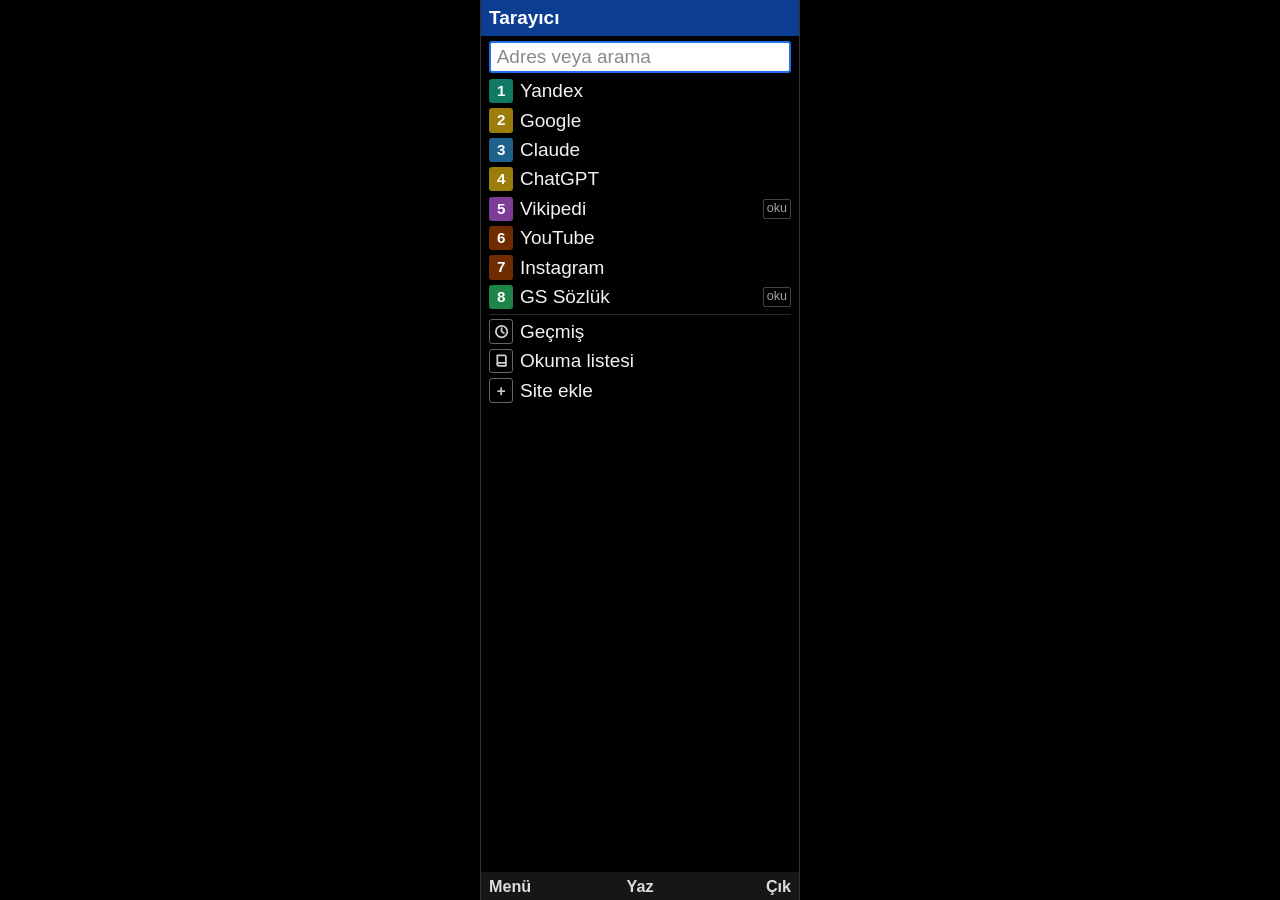
==== index.html @ 7935733d "Tarayıcı v2: okuyucu, uygulama içi arama, okuma listesi" ====
<!doctype html>
<html lang="tr">
<head>
<meta charset="utf-8">
<meta name="viewport" content="width=device-width, initial-scale=1">
<meta name="theme-color" content="#0b3d91">
<title>Tarayıcı</title>
<link rel="icon" href="icon.png">
<style>
:root{
  --bg:#000; --fg:#f2f2f2; --dim:#9aa3ad;
  --hd:#0b3d91; --sk:#161616; --acc:#1e6ff0; --lnk:#8fc1ff;
  --hh:20px; --skh:18px; --m:4px;
}
html{font-size:13px}
html.big{font-size:15px}
@media (min-width:200px){
  :root{--hh:36px; --skh:28px; --m:8px}
  html{font-size:19px}
  html.big{font-size:22px}
}
*{box-sizing:border-box; margin:0; padding:0}
[hidden]{display:none !important}
html,body{height:100%; background:var(--bg); color:var(--fg); overflow:hidden}
body{position:relative; display:flex; flex-direction:column;
  font-family:Roboto,"Roboto Condensed",Arial,sans-serif; line-height:1.25}
@media (min-width:400px){
  body{max-width:320px; margin:0 auto; border-left:1px solid #333; border-right:1px solid #333}
}

/* Başlık */
header{flex:0 0 var(--hh); height:var(--hh); background:var(--hd); color:#fff;
  font-weight:700; display:flex; align-items:center; padding:0 var(--m)}
#hw{flex:1; overflow:hidden; white-space:nowrap}
#ht{display:inline-block; white-space:nowrap}
header.mq #ht{animation:mq 7s linear infinite}
header.msg{background:#1e7a45}
@keyframes mq{0%,15%{transform:translateX(0)} 100%{transform:translateX(-105%)}}

/* İçerik */
main{flex:1 1 auto; overflow-y:auto; overflow-x:hidden; padding:2px 0 4px}
form{padding:3px var(--m) 3px}
#q{display:block; width:100%; height:1.7em; font:inherit; color:var(--fg);
  background:#1a1a1a; border:1px solid #555; border-radius:3px; padding:0 .3em; outline:none}
#q::placeholder{color:#8a8a8a}
#q:focus{background:#fff; color:#000; border:2px solid var(--acc)}
form.add #q{border-color:#2ecc71}
form.add #q:focus{border:2px solid #2ecc71}

.row{display:flex; align-items:center; gap:.35em; width:100%; min-height:1.55em;
  padding:2px var(--m); border:0; border-radius:0; background:none; color:inherit;
  font:inherit; text-align:left; text-decoration:none; outline:none; cursor:pointer}
.row:focus{background:var(--acc); color:#fff}
.b{flex:0 0 auto; width:1.6em; height:1.6em; line-height:1.6em; font-size:.8em;
  font-weight:700; text-align:center; color:#fff; border-radius:3px; background:#444}
.t{flex:1 1 auto; min-width:0; white-space:nowrap; overflow:hidden; text-overflow:ellipsis}
.act .b{background:none; border:1px solid #666; color:#ccc}
.row.act:focus .b{border-color:#fff; color:#fff}
.go .b{background:#2ecc71; color:#000}
#go2 .b{background:#8fc1ff}
.mi{flex:0 0 auto; font-size:.66em; color:var(--dim); border:1px solid #444; border-radius:2px; padding:0 .25em; line-height:1.4}
.row:focus .mi{color:#fff; border-color:#cfe0ff}
.sep{height:1px; background:#2a2a2a; margin:2px var(--m)}
.radio{flex:0 0 auto; width:.8em; height:.8em; border:2px solid currentColor; border-radius:50%}
.radio.on{background:currentColor}
.txt{padding:2px var(--m); outline:none; font-size:.9em}
.txt:focus{background:#1a2a44}
.txt b{color:#fff}
.empty,.note{padding:.5em var(--m); color:var(--dim)}

/* Okuyucu */
.rd,.rh{padding:1px var(--m) 3px; outline:none; overflow-wrap:anywhere; line-height:1.3}
.rh{font-weight:700; padding-top:4px}
.rh.l1{font-size:1.14em}
.rh.l2{font-size:1.06em}
.rd:focus,.rh:focus{background:#14233b; box-shadow:inset 2px 0 0 var(--acc)}
.rd .a,.rh .a{color:var(--lnk); text-decoration:underline}
.rd.li{position:relative; padding-left:calc(var(--m) + .75em)}
.rd.li::before{content:"\2022"; position:absolute; left:calc(var(--m) + .1em); color:var(--dim)}
.rd.q{margin-left:var(--m); padding-left:.4em; border-left:2px solid #555; color:#cfd6de}
.rd.code{font-family:monospace; font-size:.82em; white-space:pre-wrap; color:#cfe8d8}
.rd.tr{font-size:.9em; color:#dde3ea}
.lk{color:var(--lnk)}
.lk .t{white-space:normal; overflow:visible}
.lk.hb{font-weight:700}
.lk:focus{color:#fff}
.res{align-items:flex-start}
.res .t{white-space:normal}
.res .rt{display:-webkit-box; -webkit-line-clamp:2; -webkit-box-orient:vertical; overflow:hidden; font-weight:700}
.res .rs{display:block; font-size:.76em; color:var(--dim); white-space:nowrap; overflow:hidden; text-overflow:ellipsis}
.res:focus .rs{color:#dfe8ff}

/* Menü, yükleniyor */
#menu,#ov{position:absolute; left:0; right:0; top:var(--hh); bottom:var(--skh); z-index:5}
#menu{background:#0f0f0f; overflow-y:auto; padding:2px 0}
#menu .t{white-space:normal}
#ov{background:rgba(0,0,0,.92); display:flex; flex-direction:column;
  align-items:center; justify-content:center; text-align:center; padding:var(--m)}
#ov .l{font-weight:700}
#ovh{margin-top:.3em; color:var(--dim); font-size:.85em; word-break:break-all}

/* Yazılım tuşları */
footer{flex:0 0 var(--skh); height:var(--skh); background:var(--sk); color:#ddd;
  display:flex; align-items:center; padding:0 var(--m); font-size:.85rem; font-weight:700}
footer span{flex:1; white-space:nowrap; overflow:hidden; cursor:pointer}
#skc{text-align:center}
#skr{text-align:right}
</style>
</head>
<body>
<header id="hd"><div id="hw"><span id="ht">Tarayıcı</span></div></header>
<main id="mn">
  <form id="fm" autocomplete="off" novalidate>
    <input id="q" type="text" placeholder="Adres veya arama" aria-label="Adres veya arama"
      autocomplete="off" autocapitalize="off" spellcheck="false" enterkeyhint="go"
      data-c="Yaz">
  </form>
  <button id="go" class="row go" type="button" hidden><span class="b">&#8594;</span><span class="t"></span></button>
  <button id="go2" class="row go" type="button" hidden><span class="b">&#187;</span><span class="t"></span></button>
  <div id="ls"></div>
</main>
<div id="menu" hidden></div>
<div id="ov" hidden><div class="l">Açılıyor…</div><div id="ovh"></div></div>
<footer><span id="skl">Menü</span><span id="skc">Yaz</span><span id="skr">Çık</span></footer>

<script>
(function () {
  'use strict';

  /* ---------- Ayarlar ---------- */
  var VERSION = '2.0';
  var ENG = {
    yandex: { n: 'Yandex', q: 'https://yandex.com.tr/search/touch/?text=' },
    google: { n: 'Google', q: 'https://www.google.com/search?q=' },
    ddg:    { n: 'DuckDuckGo', q: 'https://lite.duckduckgo.com/lite/?q=' },
    bing:   { n: 'Bing', q: 'https://www.bing.com/search?q=' },
    wiki:   { n: 'Vikipedi', q: 'https://tr.m.wikipedia.org/w/index.php?search=' }
  };
  var ENG_KEYS = ['yandex', 'google', 'ddg', 'bing', 'wiki'];
  // Okuyucu: sayfayı sade metne çeviren servis. Uygulama içi arama DDG Lite sonuçlarını bu servisten okur.
  var READER = 'https://r.jina.ai/';
  function ddgUrl(q) { return 'https://lite.duckduckgo.com/lite/?q=' + encodeURIComponent(q) + '&kl=tr-tr'; }
  var DEF = [
    { n: 'Yandex',    u: 'https://yandex.com.tr/' },
    { n: 'Google',    u: 'https://www.google.com/' },
    { n: 'Claude',    u: 'https://claude.ai/' },
    { n: 'ChatGPT',   u: 'https://chatgpt.com/' },
    { n: 'Vikipedi',  u: 'https://tr.m.wikipedia.org/', r: 1 },
    { n: 'YouTube',   u: 'https://m.youtube.com/' },
    { n: 'Instagram', u: 'https://www.instagram.com/' },
    { n: 'GS Sözlük', u: 'https://rerererarara.net/', r: 1 }
  ];
  var TITLES = { home: 'Tarayıcı', hist: 'Geçmiş', eng: 'Arama motoru', help: 'Yardım',
                 read: 'Okuyucu', srch: 'Arama', saved: 'Okuma listesi' };
  var PAL = ['#c0392b', '#d35400', '#9a7d0a', '#1e8449', '#117a65', '#2471a3',
             '#7d3c98', '#a93226', '#1f618d', '#6e2c00'];
  var HIST_MAX = 40, SAVED_MAX = 60, MAX_BLOCKS = 1500, MAX_CHARS = 150000;
  var SVG = function (d) {
    return '<svg viewBox="0 0 16 16" width="1em" height="1em" fill="none" stroke="currentColor" ' +
      'stroke-width="1.9" stroke-linecap="round" stroke-linejoin="round" style="vertical-align:-.12em">' + d + '</svg>';
  };
  var CLOCK = SVG('<circle cx="8" cy="8" r="6"/><path d="M8 4.5V8l2.4 1.6"/>');
  var BOOK = SVG('<path d="M3.5 2.5h7.5a1.5 1.5 0 0 1 1.5 1.5v9.5H5A1.5 1.5 0 0 1 3.5 12z"/><path d="M3.5 12A1.5 1.5 0 0 1 5 10.5h7.5"/>');
  var OPEN = SVG('<path d="M9 3h4v4"/><path d="M13 3L7.5 8.5"/><path d="M11 9.5V13H3V5h3.5"/>');
  var RETRY = SVG('<path d="M13 8a5 5 0 1 1-1.5-3.6"/><path d="M13 2.5v3h-3"/>');

  var $ = function (id) { return document.getElementById(id); };
  var hd = $('hd'), hw = $('hw'), ht = $('ht'), mn = $('mn'), fm = $('fm'), q = $('q'),
      goB = $('go'), goB2 = $('go2'), ls = $('ls'), menu = $('menu'), ov = $('ov'), ovh = $('ovh'),
      skl = $('skl'), skc = $('skc'), skr = $('skr');

  /* ---------- Kayıt (localStorage yoksa bellekte çalışır) ---------- */
  function load(k, d) {
    try { var v = localStorage.getItem('tb.' + k); if (v) return JSON.parse(v); } catch (e) {}
    return d;
  }
  function save(k, v) { try { localStorage.setItem('tb.' + k, JSON.stringify(v)); } catch (e) {} }
  function sload(k, d) {
    try { var v = sessionStorage.getItem('tb.' + k); if (v) { var x = JSON.parse(v); if (x && typeof x === 'object') return x; } } catch (e) {}
    return d;
  }
  function ssave(k, v) {
    try { sessionStorage.setItem('tb.' + k, JSON.stringify(v)); return true; } catch (e) { return false; }
  }
  function okItem(x) {
    return !!x && typeof x.n === 'string' && typeof x.u === 'string' && /^https?:\/\//i.test(x.u);
  }
  var DEFR = {};
  DEF.forEach(function (d) { DEFR[d.u] = d.r ? 1 : 0; });
  function copyDef() { return DEF.map(function (s) { return { n: s.n, u: s.u, r: s.r ? 1 : 0 }; }); }

  var sites = load('sites', null);
  sites = Array.isArray(sites) ? sites.filter(okItem).map(function (s) {
    return { n: s.n, u: s.u, r: s.r === undefined ? (DEFR[s.u] || 0) : (s.r ? 1 : 0) };
  }) : copyDef();
  var hist = load('hist', []);
  hist = Array.isArray(hist) ? hist.filter(okItem).slice(0, HIST_MAX) : [];
  var saved = load('saved', []);
  saved = Array.isArray(saved) ? saved.filter(okItem).slice(0, SAVED_MAX) : [];
  var prefs = load('prefs', {});
  if (!prefs || typeof prefs !== 'object') prefs = {};
  if (!ENG[prefs.eng]) prefs.eng = 'yandex';
  prefs.big = !!prefs.big;
  if (prefs.sr !== 'site') prefs.sr = 'app';

  var fmem = sload('f', {});      // liste ekranlarında son odak
  var RM = sload('rm', {});       // okuyucu/arama: sayfa başına odak + kaydırma
  var RC = sload('rc', {});       // okuyucu önbelleği: url -> {t, c, at}
  var SC = sload('sc', {});       // arama önbelleği: sorgu -> {r, at}

  /* ---------- Adres mi, arama mı? ---------- */
  var TR = { 'ı': 'i', 'İ': 'i', 'ş': 's', 'Ş': 's', 'ğ': 'g', 'Ğ': 'g',
             'ç': 'c', 'Ç': 'c', 'ö': 'o', 'Ö': 'o', 'ü': 'u', 'Ü': 'u' };
  var HOST_RE = /^((?:[a-z0-9çğıöşüÇĞİÖŞÜ-]+\.)+[a-zçğıöşüÇĞİÖŞÜ]{2,})(:\d{1,5})?([\/?#].*)?$/i;

  function asciiHost(h) {
    return h.replace(/[ıİşŞğĞçÇöÖüÜ]/g, function (c) { return TR[c]; }).toLowerCase();
  }
  function hostOf(u) {
    try { return new URL(u).hostname.replace(/^www\./, ''); } catch (e) { return u; }
  }
  function parse(raw) {
    var s = String(raw || '').replace(/\s+/g, ' ').trim(), m, u;
    if (!s) return null;
    if (/^[a-z][a-z0-9+.\-]*:\/\//i.test(s)) {
      if (/^https?:\/\//i.test(s)) {
        try { u = new URL(s); return { n: hostOf(u.href), u: u.href }; } catch (e) {}
      }
    } else if (s.indexOf(' ') < 0 && (m = HOST_RE.exec(s))) {
      try {
        u = new URL('https://' + asciiHost(m[1]) + (m[2] || '') + (m[3] || ''));
        return { n: hostOf(u.href), u: u.href };
      } catch (e) {}
    }
    var e = ENG[prefs.eng] || ENG.yandex;
    return { n: 'Ara: ' + s, u: e.q + encodeURIComponent(s), q: s, e: e.n };
  }
  function pretty(u) {
    var s = u.replace(/^https?:\/\/(www\.)?/i, '').replace(/\/$/, '');
    try { s = decodeURI(s); } catch (e) {}
    return s;
  }
  function color(u) {
    var h = hostOf(u), x = 0;
    for (var i = 0; i < h.length; i++) x = (x * 31 + h.charCodeAt(i)) | 0;
    return PAL[Math.abs(x) % PAL.length];
  }

  /* ---------- Markdown -> bloklar (uzak içerik yalnızca metin olarak basılır) ---------- */
  var ENT = { amp: '&', lt: '<', gt: '>', quot: '"', apos: "'", nbsp: ' ', '#39': "'" };
  function ents(s) {
    return s.replace(/&(#x[0-9a-f]+|#\d+|[a-z]+|#39);/gi, function (m, e) {
      var k = e.toLowerCase();
      if (ENT[k] !== undefined) return ENT[k];
      if (k[0] === '#') {
        var n = k[1] === 'x' ? parseInt(k.slice(2), 16) : parseInt(k.slice(1), 10);
        if (n > 0 && n < 0x110000) { try { return String.fromCodePoint(n); } catch (x) {} }
      }
      return m;
    });
  }
  function plainTxt(s) {
    return ents(s.replace(/`([^`]*)`/g, '$1')
      .replace(/\*{4}/g, ' ')
      .replace(/\*\*|__/g, '')
      .replace(/(^|[\s(\[])[*_]([^*_\s](?:[^*_]*[^*_\s])?)[*_](?=[\s).,;:!?\]]|$)/g, '$1$2')
      .replace(/~~/g, ''));
  }
  function resolveUrl(u, base) {
    try {
      var x = new URL(u, base);
      if (!/^https?:$/.test(x.protocol)) return null;
      if (/(^|\.)duckduckgo\.com$/.test(x.hostname) && /^\/l\/?$/.test(x.pathname)) {
        var t = x.searchParams.get('uddg');
        return t ? resolveUrl(t) : null;
      }
      return x.href;
    } catch (e) { return null; }
  }
  // "[metin](adres "başlık")" — iç içe köşeli ve normal parantezlere dayanıklı.
  function matchLink(s, i) {
    var depth = 0, j = i;
    for (; j < s.length; j++) {
      var c = s[j];
      if (c === '\\') { j++; continue; }
      if (c === '[') depth++;
      else if (c === ']') { depth--; if (depth === 0) break; }
    }
    if (j >= s.length || s[j + 1] !== '(') return null;
    var k = j + 2, pd = 1, start = k;
    for (; k < s.length; k++) {
      if (s[k] === '(') pd++;
      else if (s[k] === ')') { pd--; if (pd === 0) break; }
    }
    if (k >= s.length) return null;
    var inner = s.slice(start, k).trim();
    var mm = /^(\S+?)(?:\s+(?:"[^"]*"|'[^']*'|\([^)]*\)))?$/.exec(inner);
    var url = mm ? mm[1] : inner.split(/\s+/)[0];
    if (url.charAt(0) === '<' && url.charAt(url.length - 1) === '>') url = url.slice(1, -1);
    return { text: s.slice(i + 1, j), url: url, end: k + 1 };
  }
  function inlineParse(s, base) {
    var segs = [], links = [], buf = '', i = 0;
    function flush() { if (buf) { segs.push({ t: 'x', s: plainTxt(buf) }); buf = ''; } }
    while (i < s.length) {
      var c = s[i];
      if (c === '\\' && i + 1 < s.length && /[\\`*_{}\[\]()#+\-.!|>~]/.test(s[i + 1])) {
        flush(); segs.push({ t: 'x', s: s[i + 1] }); i += 2; continue;
      }
      if (c === '!' && s[i + 1] === '[') {
        var im = matchLink(s, i + 1);
        if (im) { i = im.end; continue; }
      }
      if (c === '[') {
        var m = matchLink(s, i);
        if (m) {
          var txt = inlineParse(m.text, base).segs.map(function (x) { return x.s; }).join('').replace(/\s+/g, ' ').trim();
          var u = resolveUrl(m.url, base);
          if (u && txt) { flush(); segs.push({ t: 'a', s: txt, u: u }); links.push({ s: txt, u: u }); }
          else if (txt) buf += txt;
          i = m.end; continue;
        }
      }
      buf += c; i++;
    }
    flush();
    return { segs: segs, links: links };
  }
  function mdBlocks(md, base) {
    var lines = String(md).replace(/\r/g, '').split('\n'), out = [], para = [], i = 0, m;
    function add(kind, text, lv) {
      var r = inlineParse(text, base);
      r.segs.forEach(function (x) { x.s = kind === 'code' ? x.s : x.s.replace(/\s+/g, ' '); });
      var plain = r.segs.map(function (x) { return x.s; }).join('').replace(/\s+/g, ' ').trim();
      if (!plain) return;
      out.push({ k: kind, lv: lv || 0, segs: r.segs, links: r.links, plain: plain });
    }
    function flushPara() { if (para.length) { add('p', para.join(' ')); para = []; } }
    while (i < lines.length && out.length < MAX_BLOCKS) {
      var t = lines[i].trim();
      if (/^```/.test(t)) {
        flushPara();
        var code = []; i++;
        while (i < lines.length && !/^```/.test(lines[i].trim())) { code.push(lines[i]); i++; }
        i++;
        var ct = code.join('\n').replace(/\s+$/, '');
        if (ct.trim()) out.push({ k: 'code', lv: 0, segs: [{ t: 'x', s: ct }], links: [], plain: ct });
        continue;
      }
      if (!t) { flushPara(); i++; continue; }
      if ((m = /^(#{1,6})\s+(.*?)\s*#*\s*$/.exec(t))) { flushPara(); add('h', m[2], m[1].length); i++; continue; }
      var nx = i + 1 < lines.length ? lines[i + 1].trim() : '';
      if (!para.length && /^=+$/.test(nx) && !/^[*+-]\s/.test(t)) { add('h', t, 1); i += 2; continue; }
      if (!para.length && /^-{2,}$/.test(nx) && !/^[*+-]\s/.test(t) && !/^\|/.test(t)) { add('h', t, 2); i += 2; continue; }
      if (/^([-*_])(\s*\1){2,}$/.test(t)) { flushPara(); i++; continue; }
      if ((m = /^([*+-]|\d{1,3}[.)])\s+(.*)$/.exec(t))) { flushPara(); add('li', m[2]); i++; continue; }
      if ((m = /^>\s?(.*)$/.exec(t))) {
        flushPara();
        var qq = [m[1]]; i++;
        while (i < lines.length && (m = /^>\s?(.*)$/.exec(lines[i].trim()))) { qq.push(m[1]); i++; }
        add('q', qq.join(' ')); continue;
      }
      if (/^\|.*\|$/.test(t)) {
        flushPara();
        if (!/^\|[\s:|-]+\|$/.test(t)) {
          add('tr', t.replace(/^\||\|$/g, '').split('|').map(function (x) { return x.trim(); }).filter(Boolean).join(' · '));
        }
        i++; continue;
      }
      para.push(t); i++;
    }
    flushPara();
    return out;
  }
  function norm(s) { return s.toLowerCase().replace(/[\s ·•|›»\-–—:*#.,;!?()\[\]"'\/]+/g, ''); }

  /* ---------- DDG Lite sonuçlarını ayrıştır ---------- */
  var DDG_BASE = 'https://lite.duckduckgo.com/lite/';
  var DISP_RE = /^(https?:\/\/)?[^\s\/]+\.[^\s\/.]{2,}(\/\S*)?(\s+\d{4}-\d{2}-\d{2}T[\d:.]+)?$/i;
  function inlineText(t) {
    return inlineParse(t).segs.map(function (x) { return x.s; }).join('').replace(/\s+/g, ' ').trim();
  }
  function parseDDG(md) {
    var res = [], cur = null, seen = {};
    String(md).replace(/\r/g, '').split('\n').forEach(function (line) {
      var t = line.trim();
      var m = /^(\d+)\.\s*(?=\[)/.exec(t);
      if (m) {
        var lk = matchLink(t, m[0].length);
        var u = lk ? resolveUrl(lk.url, DDG_BASE) : null;
        if (u && !/(^|\.)duckduckgo\.com$/.test(hostOf(u)) && !seen[u]) {
          seen[u] = 1;
          cur = { n: inlineText(lk.text) || hostOf(u), u: u, s: '' };
          res.push(cur);
        } else cur = null;
        return;
      }
      if (!cur || !t) return;
      // Görünen adres satırı ya da tek başına bağlantı: bu sonucun sonu.
      if (DISP_RE.test(t) || t.charAt(0) === '[') { cur = null; return; }
      var x = inlineText(t);
      if (x) cur.s = cur.s ? (cur.s + ' ' + x).slice(0, 300) : x;
    });
    return res.slice(0, 20);
  }

  /* ---------- Okuyucu servisi ---------- */
  function fetchReader(u) {
    return new Promise(function (resolve, reject) {
      var ctl = typeof AbortController === 'function' ? new AbortController() : null;
      var to = setTimeout(function () { if (ctl) ctl.abort(); reject({ k: 'timeout' }); }, 30000);
      fetch(READER + u, {
        headers: { 'Accept': 'application/json', 'X-Retain-Images': 'none' },
        signal: ctl ? ctl.signal : undefined
      }).then(function (r) {
        if (r.status === 429) throw { k: 'rate' };
        return r.json().catch(function () { throw { k: 'fail', st: r.status }; }).then(function (j) {
          var d = j && j.data;
          if (!r.ok || !d) throw { k: 'fail', st: r.status };
          if (d.httpStatus && d.httpStatus >= 400) throw { k: 'http', st: d.httpStatus };
          clearTimeout(to);
          resolve({ t: String(d.title || '').trim(), c: String(d.content || '').slice(0, MAX_CHARS), u: resolveUrl(String(d.url || u)) || u });
        });
      }).catch(function (e) {
        clearTimeout(to);
        reject(e && e.k ? e : { k: (e && e.name === 'AbortError') ? 'timeout' : 'net' });
      });
    });
  }
  function errText(e) {
    switch (e && e.k) {
      case 'rate': return 'Okuyucu şu an çok yoğun. Bir dakika sonra tekrar dene.';
      case 'timeout': return 'Sayfa zamanında yüklenmedi.';
      case 'http': return 'Site bu sayfayı vermedi (hata ' + e.st + ').';
      case 'net': return 'Bağlantı kurulamadı.';
      default: return 'Bu sayfa okuyucuda açılamadı.';
    }
  }
  function cachePut(store, key, name, val, max) {
    store[key] = val;
    var keys = Object.keys(store);
    if (keys.length > max) {
      keys.sort(function (a, b) { return (store[a].at || 0) - (store[b].at || 0); });
      for (var i = 0; i < keys.length - max; i++) delete store[keys[i]];
    }
    if (!ssave(name, store)) { try { sessionStorage.removeItem('tb.' + name); } catch (e) {} }
  }

  /* ---------- Ekran durumu (history ile; sağ tuş = geri) ---------- */
  var base = location.pathname + location.search;
  function urlOf(st) {
    if (!st || st.v === 'home') return base;
    if (st.v === 'read') return base + '#read:' + encodeURIComponent(st.u || '');
    if (st.v === 'srch') return base + '#srch:' + encodeURIComponent(st.q || '');
    return base + '#' + st.v;
  }
  function cur() {
    var s = history.state;
    return (s && TITLES[s.v]) ? s : { v: 'home', m: 0, d: 0 };
  }
  function keyOf(s) { return s.v + '|' + (s.u || s.q || ''); }
  function push(st) {
    var c = cur();
    st.hb = 1; st.d = (c.d || 0) + 1;
    history.pushState(st, '', urlOf(st));
  }

  var shown = null, afterPop = null, menuFor = null, addMode = false, pre = '';
  var pageTitle = '', readStart = 0, restoring = false, loadTimer = 0;

  function toView(v) {
    var c = cur();
    if (c.m) history.replaceState({ v: v, m: 0, hb: 1, d: c.d || 0 }, '', urlOf({ v: v }));
    else push({ v: v, m: 0 });
    fmem[v] = 0;
    render();
  }
  function openMenu() {
    var s = cur();
    if (s.m || !hasMenu(s.v)) return;
    menuFor = document.activeElement;
    var st = {}; for (var k in s) st[k] = s[k];
    st.m = 1; delete st.lp;
    push(st);
    render();
  }
  function replaceMenu(extra) {
    var s = cur(), st = {};
    for (var k in s) st[k] = s[k];
    for (var j in extra) st[j] = extra[j];
    history.replaceState(st, '', urlOf(st));
    render();
  }
  function closeMenu(fn) {
    afterPop = fn || null;
    if (cur().m) history.back();
    else if (afterPop) { var f = afterPop; afterPop = null; f(); }
  }
  function goBack() {
    var s = cur();
    if (s.m || s.v !== 'home') { history.back(); return true; }
    return false;
  }
  function goHome() {
    var d = cur().d || 0;
    if (d > 0) history.go(-d);
  }
  window.addEventListener('popstate', function () {
    render();
    if (afterPop) { var f = afterPop; afterPop = null; f(); }
  });

  /* ---------- Çizim ---------- */
  function mk(tag, cls, txt) {
    var e = document.createElement(tag);
    if (cls) e.className = cls;
    if (txt != null) e.textContent = txt;
    return e;
  }
  function linkRow(num, name, url, data, tag) {
    var a = mk('a', 'row');
    a.href = url;
    a.setAttribute('data-f', '');
    var b = mk('span', 'b', num);
    b.style.background = color(url);
    a.appendChild(b);
    a.appendChild(mk('span', 't', name));
    if (tag) a.appendChild(mk('span', 'mi', tag));
    a.dataset.c = 'Aç';
    a.dataset.h = pretty(url);
    for (var k in data) a.dataset[k] = data[k];
    return a;
  }
  function actRow(sym, name, fn, c) {
    var b = mk('button', 'row act');
    b.type = 'button';
    b.setAttribute('data-f', '');
    var ic = mk('span', 'b');
    if (sym.charAt(0) === '<') ic.innerHTML = sym; else ic.textContent = sym;
    b.appendChild(ic);
    b.appendChild(mk('span', 't', name));
    b.dataset.c = c || 'Seç';
    b.addEventListener('click', function (e) { e.preventDefault(); fn(); });
    return b;
  }
  function linkBtn(text, url, bold) {
    var b = mk('button', 'row lk' + (bold ? ' hb' : ''));
    b.type = 'button';
    b.setAttribute('data-f', '');
    b.appendChild(mk('span', 't', text));
    b.dataset.c = 'Oku';
    b.dataset.h = pretty(url);
    b._u = url;
    b.addEventListener('click', function (e) { e.preventDefault(); openReader(url); });
    return b;
  }

  function build(v) {
    clearInterval(loadTimer);
    ls.innerHTML = '';
    pageTitle = '';
    fm.hidden = v !== 'home';
    if (v !== 'home') { goB.hidden = goB2.hidden = true; if (addMode) setAdd(false); }
    var s = cur();
    if (v === 'home') {
      sites.forEach(function (x, i) {
        var a = linkRow(i < 9 ? String(i + 1) : '•', x.n, x.u, { si: i }, x.r ? 'oku' : '');
        a.dataset.c = x.r ? 'Oku' : 'Aç';
        ls.appendChild(a);
      });
      if (sites.length) ls.appendChild(mk('div', 'sep'));
      ls.appendChild(actRow(CLOCK, 'Geçmiş' + (hist.length ? ' (' + hist.length + ')' : ''),
        function () { toView('hist'); }, 'Aç'));
      ls.appendChild(actRow(BOOK, 'Okuma listesi' + (saved.length ? ' (' + saved.length + ')' : ''),
        function () { toView('saved'); }, 'Aç'));
      ls.appendChild(actRow('+', 'Site ekle', startAdd));
      updGo();
    } else if (v === 'hist') {
      if (!hist.length) ls.appendChild(mk('p', 'empty', 'Henüz geçmiş yok.'));
      hist.forEach(function (h, i) {
        var d = { hi: i };
        if (h.q) d.h = (h.m === 's' ? 'Uygulamada' : (h.e || hostOf(h.u))) + ': ' + h.q;
        var a = linkRow(i < 9 ? String(i + 1) : '•', h.n, h.u, d, h.m === 'r' || h.m === 's' ? 'oku' : '');
        a.dataset.c = (h.m === 'r' || h.m === 's') ? 'Oku' : 'Aç';
        ls.appendChild(a);
      });
    } else if (v === 'saved') {
      if (!saved.length) ls.appendChild(mk('p', 'empty', 'Liste boş. Okuyucuda bir sayfayı Menü › Kaydet ile ekleyebilirsin.'));
      saved.forEach(function (x, i) {
        var a = linkRow(i < 9 ? String(i + 1) : '•', x.n, x.u, { vi: i });
        a.dataset.c = 'Oku';
        ls.appendChild(a);
      });
    } else if (v === 'eng') {
      ENG_KEYS.forEach(function (k, i) {
        var b = mk('button', 'row');
        b.type = 'button';
        b.setAttribute('data-f', '');
        b.appendChild(mk('span', 'radio' + (prefs.eng === k ? ' on' : '')));
        b.appendChild(mk('span', 't', (i + 1) + ' ' + ENG[k].n));
        b.dataset.c = 'Seç';
        b.addEventListener('click', function (e) { e.preventDefault(); pickEng(k); });
        ls.appendChild(b);
      });
    } else if (v === 'help') {
      [
        '<b>Adres çubuğu:</b> OK’e bas, adres (bbc.com) ya da aranacak kelimeyi yaz, onayla.',
        '<b>Arama:</b> sonuçlar uygulamanın içinde, ekrana sığacak şekilde gelir. İstersen hemen altındaki satırla arama motorunun kendi sayfasını açabilirsin.',
        '<b>Adres yazınca:</b> “Git” siteyi olduğu gibi açar, “Oku” sade metin olarak açar.',
        '<b>Okuyucu:</b> ok tuşlarıyla paragraf paragraf ilerlersin. Mavi altı çizili yazı bağlantıdır: paragrafın üstünde OK (ya da 5) bağlantıları listeler. 2 ve 8 sayfa sayfa kaydırır.',
        '<b>Okuyucu menüsü:</b> Tam sayfayı aç, Okuma listesine kaydet, Sayfadaki bağlantılar, Başa dön, Yenile, Ana ekran.',
        '<b>1–9:</b> listedeki siteyi açar. “oku” etiketli siteler okuyucuda açılır; bunu sitenin menüsünden değiştirebilirsin. <b>0:</b> adres çubuğu.',
        '<b>Sol tuş:</b> Menü. <b>Sağ tuş:</b> Geri.',
        'Okuyucu sayfaları Jina Reader servisi üzerinden getirir; bu servis açtığın adresleri görür. Giriş gerektiren sayfalar (Gmail, Instagram) okuyucuda açılmaz, onları tam site olarak aç.',
        'Arama motoru: <b>' + ENG[prefs.eng].n + '</b>. Tarayıcı v' + VERSION
      ].forEach(function (h) {
        var p = mk('p', 'txt');
        p.innerHTML = h;
        p.tabIndex = -1;
        p.setAttribute('data-f', '');
        ls.appendChild(p);
      });
    } else if (v === 'read') {
      buildRead(s.u);
    } else if (v === 'srch') {
      buildSrch(s.q);
    }
  }

  function showLoading(label) {
    clearInterval(loadTimer);
    ls.innerHTML = '';
    var p = mk('p', 'note', label);
    ls.appendChild(p);
    pageTitle = 'Yükleniyor…';
    var t0 = Date.now();
    loadTimer = setInterval(function () {
      if (!p.isConnected) { clearInterval(loadTimer); return; }
      p.textContent = label + ' ' + Math.round((Date.now() - t0) / 1000) + ' sn';
    }, 1000);
  }
  function showError(e, u, qq) {
    clearInterval(loadTimer);
    ls.innerHTML = '';
    pageTitle = 'Açılamadı';
    ls.appendChild(mk('p', 'note', errText(e)));
    ls.appendChild(actRow(RETRY, 'Tekrar dene', function () {
      if (u) delete RC[u];
      if (qq) delete SC[qq];
      render(true);
    }, 'Seç'));
    if (u) ls.appendChild(actRow(OPEN, 'Tam sayfayı aç', function () { go({ n: hostOf(u), u: u }); }, 'Aç'));
    if (qq) {
      var en = ENG[prefs.eng] || ENG.yandex;
      ls.appendChild(actRow(OPEN, en.n + ' ile ara', function () {
        go({ n: 'Ara: ' + qq, u: en.q + encodeURIComponent(qq), q: qq, e: en.n });
      }, 'Aç'));
    }
    restoreKeyed(true);
  }

  var readSeq = 0;
  function buildRead(u) {
    var my = ++readSeq, key = 'read|' + u;
    if (RC[u]) { fillRead(u, RC[u]); return; }
    showLoading('Yükleniyor… ' + hostOf(u));
    fetchReader(u).then(function (r) {
      var val = { t: r.t, c: r.c, at: Date.now(), b: r.u };
      cachePut(RC, u, 'rc', val, 8);
      if (r.t) retitleHist(u, r.t);
      if (my !== readSeq || keyOf(cur()) !== key) return;
      fillRead(u, val);
      onFocus();
    }, function (e) {
      if (my !== readSeq || keyOf(cur()) !== key) return;
      showError(e, u, null);
      onFocus();
    });
  }
  function renderBlock(b, out) {
    var isList = b.k === 'p' || b.k === 'li' || b.k === 'h';
    if (isList && b.links.length) {
      var lt = norm(b.links.map(function (l) { return l.s; }).join(''));
      if (lt && lt === norm(b.plain)) {
        b.links.slice(0, 30).forEach(function (l) { out.push(linkBtn(l.s, l.u, b.k === 'h')); });
        return;
      }
    }
    var el = mk('div', b.k === 'h' ? 'rh l' + Math.min(b.lv, 3) : 'rd ' + b.k);
    b.segs.forEach(function (sg) {
      if (sg.t === 'a') el.appendChild(mk('span', 'a', sg.s));
      else el.appendChild(document.createTextNode(sg.s));
    });
    el.tabIndex = -1;
    el.setAttribute('data-f', '');
    el.dataset.c = b.links.length ? 'Link' : '';
    if (b.links.length) el._links = b.links;
    el._k = b.k; el._lv = b.lv; el._len = b.plain.length;
    out.push(el);
  }
  function fillRead(u, val) {
    clearInterval(loadTimer);
    ls.innerHTML = '';
    pageTitle = val.t || hostOf(u);
    var blocks = mdBlocks(val.c, val.b || u), els = [];
    blocks.forEach(function (b) { renderBlock(b, els); });
    readStart = 0;
    for (var i = 0; i < els.length; i++) {
      var el = els[i];
      if ((el._k === 'h' && el._lv <= 3) || ((el._k === 'p' || el._k === 'q') && el._len >= 140)) { readStart = i; break; }
    }
    var frag = document.createDocumentFragment();
    if (!els.length) frag.appendChild(mk('p', 'note', 'Bu sayfada okunacak metin bulunamadı.'));
    els.forEach(function (el) { frag.appendChild(el); });
    frag.appendChild(mk('div', 'sep'));
    frag.appendChild(actRow(OPEN, 'Tam sayfayı aç', function () { go({ n: pageTitle, u: u }); }, 'Aç'));
    ls.appendChild(frag);
    restoreKeyed(false);
  }

  var srchSeq = 0;
  function curResults() { var c = SC[cur().q]; return c && Array.isArray(c.r) ? c.r : []; }
  function buildSrch(qq) {
    var my = ++srchSeq, key = 'srch|' + qq;
    if (SC[qq] && Array.isArray(SC[qq].r)) { fillSrch(qq, SC[qq].r); return; }
    showLoading('Aranıyor…');
    fetchReader(ddgUrl(qq)).then(function (r) {
      var res = parseDDG(r.c);
      if (res.length) cachePut(SC, qq, 'sc', { r: res, at: Date.now() }, 10);
      if (my !== srchSeq || keyOf(cur()) !== key) return;
      fillSrch(qq, res);
      onFocus();
    }, function (e) {
      if (my !== srchSeq || keyOf(cur()) !== key) return;
      showError(e, null, qq);
      onFocus();
    });
  }
  function fillSrch(qq, res) {
    clearInterval(loadTimer);
    ls.innerHTML = '';
    pageTitle = 'Ara: ' + qq;
    if (!res.length) ls.appendChild(mk('p', 'note', 'Sonuç bulunamadı.'));
    res.forEach(function (r, i) {
      var b = mk('button', 'row res');
      b.type = 'button';
      b.setAttribute('data-f', '');
      var bd = mk('span', 'b', i < 9 ? String(i + 1) : '•');
      bd.style.background = color(r.u);
      var tx = mk('span', 't');
      tx.appendChild(mk('span', 'rt', r.n));
      tx.appendChild(mk('span', 'rs', hostOf(r.u)));
      b.appendChild(bd);
      b.appendChild(tx);
      b.dataset.c = 'Oku';
      b.dataset.h = r.s || pretty(r.u);
      b.dataset.ri = i;
      b.addEventListener('click', function (e) { e.preventDefault(); openReader(r.u, r.n); });
      ls.appendChild(b);
    });
    ls.appendChild(mk('div', 'sep'));
    var en = ENG[prefs.eng] || ENG.yandex;
    ls.appendChild(actRow(OPEN, en.n + ' sonuçlarını aç', function () {
      go({ n: 'Ara: ' + qq, u: en.q + encodeURIComponent(qq), q: qq, e: en.n });
    }, 'Aç'));
    restoreKeyed(false);
  }

  function hasMenu(v) {
    return v === 'home' || v === 'read' || v === 'srch' ||
      (v === 'hist' && hist.length > 0) || (v === 'saved' && saved.length > 0);
  }

  function render(force) {
    var s = cur(), k = keyOf(s);
    if (force || shown !== k) { shown = k; mn.scrollTop = 0; build(s.v); }
    if (s.m) showMenu();
    else { menu.hidden = true; menu.innerHTML = ''; restoreFocus(); }
    onFocus();
  }

  /* ---------- Odak ve tuşlar ---------- */
  function pageEls() { return [].slice.call(ls.querySelectorAll('[data-f]')); }
  function focusables() {
    if (cur().m) return [].slice.call(menu.querySelectorAll('button'));
    var a = [];
    if (cur().v === 'home') {
      a.push(q);
      if (!goB.hidden) a.push(goB);
      if (!goB2.hidden) a.push(goB2);
    }
    return a.concat(pageEls());
  }
  function focusNoScroll(el) {
    if (!el) return;
    try { el.focus({ preventScroll: true }); } catch (e) { el.focus(); }
  }
  function focusEl(el) {
    if (!el) return;
    focusNoScroll(el);
    if (el === q) mn.scrollTop = 0;
    else if (el.scrollIntoView) el.scrollIntoView({ block: 'nearest' });
    onFocus();
  }
  function blurActive() {
    var a = document.activeElement;
    if (a && a !== document.body && a.blur) a.blur();
  }
  function isKeyed(v) { return v === 'read' || v === 'srch'; }
  function restoreFocus() {
    var s = cur();
    if (isKeyed(s.v)) { restoreKeyed(false); return; }
    var a = focusables();
    if (!a.length) { blurActive(); return; }
    var i = fmem[s.v] || 0;
    focusEl(a[Math.max(0, Math.min(i, a.length - 1))]);
  }
  function restoreKeyed(errorView) {
    var s = cur(), a = focusables(), p = errorView ? null : RM[keyOf(s)];
    if (!a.length) { blurActive(); return; }
    restoring = true;
    if (p && p.i >= 0) {
      focusNoScroll(a[Math.min(p.i, a.length - 1)]);
      mn.scrollTop = p.top || 0;
    } else if (s.v === 'read' && !errorView) {
      var el = a[readStart] || a[0];
      focusNoScroll(el);
      mn.scrollTop = 0;
      if (el !== a[0]) alignTop(el);
    } else {
      focusNoScroll(a[0]);
      mn.scrollTop = 0;
    }
    restoring = false;
  }
  function alignTop(el) {
    mn.scrollTop += el.getBoundingClientRect().top - mn.getBoundingClientRect().top;
  }
  function saveRM() {
    var s = cur();
    if (!isKeyed(s.v) || s.m || restoring) return;
    var i = pageEls().indexOf(document.activeElement);
    if (i < 0) return;
    RM[keyOf(s)] = { i: i, top: mn.scrollTop, at: Date.now() };
    var keys = Object.keys(RM);
    if (keys.length > 40) {
      keys.sort(function (x, y) { return (RM[x].at || 0) - (RM[y].at || 0); });
      delete RM[keys[0]];
    }
    ssave('rm', RM);
  }
  function move(d) {
    var a = focusables();
    if (!a.length) return;
    var i = a.indexOf(document.activeElement);
    i = i < 0 ? 0 : (i + d + a.length) % a.length;
    if (addMode && a[i] !== q && a[i] !== goB) setAdd(false);
    focusEl(a[i]);
    saveRM();
  }
  function pageStep() {
    var lh = parseFloat(getComputedStyle(document.documentElement).fontSize) || 13;
    return Math.max(lh * 2, mn.clientHeight - lh * 1.4);
  }
  // Okuyucuda: uzun paragrafın içinde önce kaydır, bitince sonrakine geç.
  function readMove(d) {
    var a = focusables();
    if (!a.length) { mn.scrollTop += d * pageStep(); return; }
    var f = document.activeElement, i = a.indexOf(f), vr = mn.getBoundingClientRect();
    if (i >= 0) {
      var r = f.getBoundingClientRect();
      if (d > 0 && r.bottom > vr.bottom + 2) { mn.scrollTop += Math.min(r.bottom - vr.bottom, pageStep()); saveRM(); return; }
      if (d < 0 && r.top < vr.top - 2) { mn.scrollTop -= Math.min(vr.top - r.top, pageStep()); saveRM(); return; }
    }
    var j = i < 0 ? firstVisible(a) : i + d;
    if (j < 0 || j >= a.length) return;
    var el = a[j];
    focusNoScroll(el);
    var er = el.getBoundingClientRect();
    if (er.height > vr.height) {
      if (d > 0) mn.scrollTop += er.top - vr.top;
      else mn.scrollTop += er.bottom - vr.bottom;
    } else if (er.top < vr.top || er.bottom > vr.bottom) {
      el.scrollIntoView({ block: 'nearest' });
    }
    onFocus();
    saveRM();
  }
  function firstVisible(a) {
    var vr = mn.getBoundingClientRect();
    for (var i = 0; i < a.length; i++) if (a[i].getBoundingClientRect().bottom > vr.top + 4) return i;
    return 0;
  }
  function pageMove(d) {
    mn.scrollTop += d * pageStep();
    var a = focusables();
    if (a.length) focusNoScroll(a[firstVisible(a)]);
    onFocus();
    saveRM();
  }
  function focusSite(i) {
    var r = ls.querySelector('[data-si="' + i + '"]');
    focusEl(r || q);
  }

  function setHeader(t) {
    if (ht.textContent === t) return;
    ht.textContent = t;
    hd.classList.remove('mq');
    if (ht.scrollWidth > hw.clientWidth) {
      ht.style.animationDuration = Math.max(6, Math.min(40, t.length * 0.16)) + 's';
      hd.classList.add('mq');
    }
  }
  function onFocus() {
    var s = cur(), f = document.activeElement, h;
    if (s.m) h = s.lp != null ? 'Bağlantılar' : 'Menü';
    else if (f === q) h = addMode ? 'Site ekle' : TITLES.home;
    else h = (f && f.dataset && f.dataset.h) || pageTitle || TITLES[s.v];
    if (s.m && f && f.dataset && f.dataset.h) h = f.dataset.h;
    if (!tstOn) setHeader(h);
    if (!s.m && !isKeyed(s.v)) {
      var i = focusables().indexOf(f);
      if (i >= 0 && fmem[s.v] !== i) { fmem[s.v] = i; ssave('f', fmem); }
    }
    skl.textContent = s.m ? 'Kapat' : (hasMenu(s.v) ? 'Menü' : '');
    skc.textContent = (f && f.dataset && f.dataset.c) || '';
    skr.textContent = (s.m || s.v !== 'home') ? 'Geri' : 'Çık';
  }
  document.addEventListener('focusin', onFocus);

  function openPicker(el) {
    var i = pageEls().indexOf(el);
    if (i < 0) return;
    menuFor = el;
    var s = cur(), st = {};
    for (var k in s) st[k] = s[k];
    st.m = 1; st.lp = i;
    push(st);
    render();
  }

  window.addEventListener('keydown', function (e) {
    if (going) { e.preventDefault(); return; }
    var k = e.key, s = cur(), f = document.activeElement, inQ = f === q;
    if (k === 'Escape' || k === 'SoftLeft' || k === 'F1' || k === 'ContextMenu') {
      e.preventDefault();
      if (s.m) closeMenu(); else openMenu();
      return;
    }
    if (k === 'ArrowDown' || k === 'ArrowUp') {
      e.preventDefault();
      var d = k === 'ArrowDown' ? 1 : -1;
      if (s.v === 'read' && !s.m) readMove(d); else move(d);
      return;
    }
    if (inQ) return;
    if (k === 'Backspace') { e.preventDefault(); goBack(); return; }
    if (s.m) return;
    if (s.v === 'read') {
      if ((k === 'Enter' || k === '5') && f && f._links) { e.preventDefault(); openPicker(f); return; }
      if (k === '2' || k === '8') { e.preventDefault(); pageMove(k === '8' ? 1 : -1); }
      return;
    }
    if (/^[1-9]$/.test(k)) {
      var n = +k - 1, rs;
      if (s.v === 'home' && sites[n]) { e.preventDefault(); openSite(n); }
      else if (s.v === 'hist' && hist[n]) { e.preventDefault(); openHist(n); }
      else if (s.v === 'saved' && saved[n]) { e.preventDefault(); openReader(saved[n].u, saved[n].n); }
      else if (s.v === 'srch' && (rs = curResults())[n]) { e.preventDefault(); openReader(rs[n].u, rs[n].n); }
      else if (s.v === 'eng' && ENG_KEYS[n]) { e.preventDefault(); pickEng(ENG_KEYS[n]); }
    } else if (k === '0' && s.v === 'home') {
      e.preventDefault();
      focusEl(q);
    }
  }, true);
  mn.addEventListener('scroll', function () { if (isKeyed(cur().v)) saveRM(); });

  /* ---------- Adres çubuğu ---------- */
  function setRow(b, label, c, h) {
    b.lastChild.textContent = label;
    b.dataset.c = c;
    b.dataset.h = h;
  }
  function updGo() {
    var t = cur().v === 'home' ? parse(q.value) : null;
    if (!t) { goB.hidden = goB2.hidden = true; return; }
    goB.hidden = false;
    if (addMode) {
      goB2.hidden = true;
      setRow(goB, 'Ekle: ' + (t.q || t.n), 'Ekle', t.u);
      return;
    }
    goB2.hidden = false;
    var en = ENG[prefs.eng] || ENG.yandex;
    if (t.q) {
      if (prefs.sr === 'site') {
        setRow(goB, 'Ara: ' + t.q, 'Ara', en.n + ' ile ara');
        setRow(goB2, 'Uygulamada ara', 'Ara', 'Sonuçlar ekrana sığar');
      } else {
        setRow(goB, 'Ara: ' + t.q, 'Ara', 'Sonuçlar ekrana sığar');
        setRow(goB2, en.n + ' ile ara', 'Ara', en.n + ' sitesinde aç');
      }
    } else {
      setRow(goB, 'Git: ' + t.n, 'Git', t.u);
      setRow(goB2, 'Oku: ' + t.n, 'Oku', 'Okuyucuda: ' + pretty(t.u));
    }
  }
  function setAdd(on) {
    addMode = on;
    fm.classList.toggle('add', on);
    q.placeholder = on ? 'Eklenecek adres' : 'Adres veya arama';
    updGo();
    onFocus();
  }
  function startAdd() {
    q.value = '';
    pre = '';
    setAdd(true);
    focusEl(q);
    toast('Adresi yaz');
  }
  function prefill(text) {
    setAdd(false);
    q.value = text;
    pre = text;
    updGo();
    focusEl(q);
    toast('OK ile düzenle');
  }
  function clearQ() { q.value = ''; pre = ''; updGo(); }
  function commit(force, alt) {
    var v = q.value.trim();
    if (!v || (!force && v === pre)) return;
    var t = parse(v);
    if (!t) return;
    if (addMode) {
      var i = addSite(t);
      q.value = '';
      pre = '';
      setAdd(false);
      render(true);
      focusSite(i);
      return;
    }
    var inApp = t.q && ((prefs.sr !== 'site') !== !!alt);
    if (t.q) {
      if (inApp) { clearQ(); openSearch(t.q); }
      else go(t);
    } else if (alt) { clearQ(); openReader(t.u); }
    else go(t);
  }
  q.addEventListener('input', function () { if (!q.value) pre = ''; updGo(); });
  // Klavye/IME onayında git; odak başka yere geçtiği için oluşan change'de gitme.
  q.addEventListener('change', function () {
    updGo();
    setTimeout(function () { if (document.activeElement === q) commit(false); }, 0);
  });
  fm.addEventListener('submit', function (e) { e.preventDefault(); commit(false); });
  goB.addEventListener('click', function (e) { e.preventDefault(); commit(true); });
  goB2.addEventListener('click', function (e) { e.preventDefault(); commit(true, true); });

  /* ---------- Siteler, geçmiş, gitme ---------- */
  var going = false, goTimer = 0;
  function addHistEntry(h) {
    hist = hist.filter(function (x) { return x.u !== h.u; });
    hist.unshift(h);
    if (hist.length > HIST_MAX) hist.length = HIST_MAX;
    save('hist', hist);
  }
  function retitleHist(u, t) {
    var ch = false;
    hist.forEach(function (h) { if (h.u === u && h.m === 'r' && h.n !== t) { h.n = t; ch = true; } });
    if (ch) save('hist', hist);
  }
  function go(t) {
    if (going || !t) return;
    going = true;
    var h = { n: t.n, u: t.u };
    if (t.q) { h.q = t.q; h.e = t.e; }
    addHistEntry(h);
    var s = cur();
    if (s.m) {
      var st = {}; for (var k in s) st[k] = s[k];
      st.m = 0; delete st.lp;
      history.replaceState(st, '', urlOf(st));
    }
    ovh.textContent = t.q ? t.n : hostOf(t.u);
    ov.hidden = false;
    setTimeout(function () { location.assign(t.u); }, 150);
    goTimer = setTimeout(resetGo, 15000);
  }
  function resetGo() { going = false; ov.hidden = true; clearTimeout(goTimer); }
  function openReader(u, title) {
    addHistEntry({ n: title || (RC[u] && RC[u].t) || hostOf(u), u: u, m: 'r' });
    push({ v: 'read', u: u, m: 0 });
    render();
  }
  function openSearch(qq) {
    addHistEntry({ n: 'Ara: ' + qq, u: ddgUrl(qq), q: qq, m: 's' });
    push({ v: 'srch', q: qq, m: 0 });
    render();
  }
  function rememberSite(i) {
    var r = ls.querySelector('[data-si="' + i + '"]');
    var k = focusables().indexOf(r);
    if (k >= 0) { fmem.home = k; ssave('f', fmem); }
  }
  function openSite(i, mode) {
    var x = sites[i];
    if (!x) return;
    rememberSite(i);
    var rd = mode ? mode === 'r' : !!x.r;
    if (rd) openReader(x.u, x.n); else go({ n: x.n, u: x.u });
  }
  function openHist(i) {
    var h = hist[i];
    if (!h) return;
    fmem.hist = i; ssave('f', fmem);
    if (h.m === 's' && h.q) openSearch(h.q);
    else if (h.m === 'r') openReader(h.u, h.n);
    else go(h);
  }

  ls.addEventListener('click', function (e) {
    var a = e.target.closest ? e.target.closest('a.row') : null;
    if (!a) return;
    e.preventDefault();
    if (a.dataset.si != null) openSite(+a.dataset.si);
    else if (a.dataset.hi != null) openHist(+a.dataset.hi);
    else if (a.dataset.vi != null && saved[+a.dataset.vi]) openReader(saved[+a.dataset.vi].u, saved[+a.dataset.vi].n);
  });

  function addSite(t) {
    for (var i = 0; i < sites.length; i++) {
      if (sites[i].u === t.u) { toast('Zaten listede'); return i; }
    }
    sites.push({ n: t.n, u: t.u, r: t.r ? 1 : 0 });
    save('sites', sites);
    toast('Eklendi: ' + t.n);
    return sites.length - 1;
  }
  function moveSite(i, d) {
    var j = i + d;
    if (j < 0 || j >= sites.length) return;
    var x = sites[i]; sites[i] = sites[j]; sites[j] = x;
    save('sites', sites);
    render(true);
    focusSite(j);
  }
  function delSite(i) {
    var n = sites[i] && sites[i].n;
    sites.splice(i, 1);
    save('sites', sites);
    render(true);
    if (sites.length) focusSite(Math.min(i, sites.length - 1)); else focusEl(q);
    toast('Silindi: ' + n);
  }
  function missingDefaults() {
    return DEF.filter(function (d) {
      return !sites.some(function (s) { return s.u === d.u; });
    });
  }
  function pickEng(k) {
    prefs.eng = k;
    save('prefs', prefs);
    toast('Arama: ' + ENG[k].n);
    if (cur().v === 'eng') history.back(); else render(true);
  }
  function toggleBig() {
    prefs.big = !prefs.big;
    save('prefs', prefs);
    document.documentElement.classList.toggle('big', prefs.big);
    toast('Yazı: ' + (prefs.big ? 'Büyük' : 'Normal'));
  }
  function isSaved(u) { return saved.some(function (x) { return x.u === u; }); }
  function toggleSaved(n, u) {
    if (isSaved(u)) {
      saved = saved.filter(function (x) { return x.u !== u; });
      toast('Listeden çıkarıldı');
    } else {
      saved.unshift({ n: n || hostOf(u), u: u });
      if (saved.length > SAVED_MAX) saved.length = SAVED_MAX;
      toast('Okuma listesine eklendi');
    }
    save('saved', saved);
  }
  function allLinks() {
    var seen = {}, out = [];
    pageEls().forEach(function (el) {
      var L = el._links || (el._u ? [{ s: el.textContent, u: el._u }] : []);
      L.forEach(function (l) { if (!seen[l.u]) { seen[l.u] = 1; out.push(l); } });
    });
    return out;
  }

  /* ---------- Menü ---------- */
  function menuItems() {
    var s = cur(), f = menuFor, it = [];
    var ds = (f && f.dataset) || {};
    if (s.v === 'home') {
      if (ds.si != null && sites[+ds.si]) {
        var si = +ds.si, x = sites[si];
        it.push([(x.r ? 'Oku: ' : 'Aç: ') + x.n, function () { closeMenu(function () { openSite(si); }); }]);
        it.push([x.r ? 'Tam site olarak aç' : 'Okuyucuda aç', function () {
          closeMenu(function () { openSite(si, x.r ? 'f' : 'r'); });
        }]);
        it.push(['Açılış: ' + (x.r ? 'Okuyucu' : 'Tam site'), function () {
          closeMenu(function () {
            x.r = x.r ? 0 : 1;
            save('sites', sites);
            render(true);
            focusSite(si);
            toast(x.n + ': ' + (x.r ? 'okuyucuda açılır' : 'tam site açılır'));
          });
        }]);
        if (si > 0) it.push(['Yukarı taşı', function () { closeMenu(function () { moveSite(si, -1); }); }]);
        if (si < sites.length - 1) it.push(['Aşağı taşı', function () { closeMenu(function () { moveSite(si, 1); }); }]);
        it.push(['Sil: ' + x.n, function () { closeMenu(function () { delSite(si); }); }]);
      }
      it.push(['Site ekle', function () { closeMenu(startAdd); }]);
      if (hist.length) {
        var h0 = hist[0];
        it.push(['Son sayfayı ekle', function () {
          closeMenu(function () {
            var i = addSite({ n: h0.n, u: h0.u, r: h0.m === 'r' });
            render(true);
            focusSite(i);
          });
        }]);
        it.push(['Son adresi düzenle', function () {
          closeMenu(function () { prefill(h0.q || h0.u); });
        }]);
      }
      it.push(['Okuma listesi', function () { toView('saved'); }]);
      it.push(['Geçmiş', function () { toView('hist'); }]);
      it.push(['Arama sonuçları: ' + (prefs.sr === 'site' ? 'Arama motorunda' : 'Uygulamada'), function () {
        closeMenu(function () {
          prefs.sr = prefs.sr === 'site' ? 'app' : 'site';
          save('prefs', prefs);
          updGo();
          toast('Arama sonuçları: ' + (prefs.sr === 'site' ? 'arama motorunda' : 'uygulamada'));
        });
      }]);
      it.push(['Arama motoru: ' + ENG[prefs.eng].n, function () { toView('eng'); }]);
      it.push(['Yazı boyutu: ' + (prefs.big ? 'Büyük' : 'Normal'), function () { closeMenu(toggleBig); }]);
      if (missingDefaults().length) {
        it.push(['Silinen varsayılanları geri ekle', function () {
          closeMenu(function () {
            missingDefaults().forEach(function (d) { sites.push({ n: d.n, u: d.u, r: d.r ? 1 : 0 }); });
            save('sites', sites);
            render(true);
            toast('Geri eklendi');
          });
        }]);
      }
      it.push(['Yardım', function () { toView('help'); }]);
    } else if (s.v === 'hist') {
      if (ds.hi != null && hist[+ds.hi]) {
        var hi = +ds.hi, h = hist[hi];
        it.push(['Aç', function () { closeMenu(function () { openHist(hi); }); }]);
        if (h.m !== 's') {
          it.push([h.m === 'r' ? 'Tam site olarak aç' : 'Okuyucuda aç', function () {
            closeMenu(function () { if (h.m === 'r') go({ n: h.n, u: h.u }); else openReader(h.u, h.n); });
          }]);
          it.push(['Listeye ekle', function () { closeMenu(function () { addSite({ n: h.n, u: h.u, r: h.m === 'r' }); render(true); }); }]);
        }
        it.push(['Sil', function () {
          closeMenu(function () {
            hist.splice(hi, 1);
            save('hist', hist);
            fmem.hist = Math.min(hi, hist.length - 1);
            render(true);
          });
        }]);
      }
      if (hist.length) {
        it.push(['Geçmişi temizle', function () {
          closeMenu(function () { hist = []; save('hist', hist); render(true); toast('Geçmiş silindi'); });
        }]);
      }
    } else if (s.v === 'saved') {
      if (ds.vi != null && saved[+ds.vi]) {
        var vi = +ds.vi, sv = saved[vi];
        it.push(['Okuyucuda aç', function () { closeMenu(function () { openReader(sv.u, sv.n); }); }]);
        it.push(['Tam site olarak aç', function () { closeMenu(function () { go({ n: sv.n, u: sv.u }); }); }]);
        it.push(['Sil', function () {
          closeMenu(function () {
            saved.splice(vi, 1);
            save('saved', saved);
            fmem.saved = Math.min(vi, saved.length - 1);
            render(true);
          });
        }]);
      }
      if (saved.length) {
        it.push(['Tümünü sil', function () {
          closeMenu(function () { saved = []; save('saved', saved); render(true); toast('Liste boşaltıldı'); });
        }]);
      }
    } else if (s.v === 'read') {
      var u = s.u;
      if (s.lp != null) {
        var host = s.lp >= 0 ? pageEls()[s.lp] : null;
        var L = s.lp < 0 ? allLinks() : ((host && host._links) || []);
        L.slice(0, 80).forEach(function (l) {
          it.push([l.s.length > 70 ? l.s.slice(0, 68) + '…' : l.s, function () {
            closeMenu(function () { openReader(l.u); });
          }, pretty(l.u)]);
        });
        if (!L.length) it.push(['Bağlantı yok', function () { closeMenu(); }]);
      } else {
        if (f && f._links) {
          it.push(['Bu paragraftaki bağlantılar (' + f._links.length + ')', function () {
            replaceMenu({ lp: pageEls().indexOf(f) });
          }]);
        }
        var all = allLinks();
        if (all.length) it.push(['Sayfadaki bağlantılar (' + all.length + ')', function () { replaceMenu({ lp: -1 }); }]);
        it.push(['Tam sayfayı aç', function () { closeMenu(function () { go({ n: pageTitle || hostOf(u), u: u }); }); }]);
        it.push([isSaved(u) ? 'Okuma listesinden çıkar' : 'Okuma listesine kaydet', function () {
          closeMenu(function () { toggleSaved(pageTitle, u); });
        }]);
        it.push(['Başa dön', function () {
          closeMenu(function () {
            var a = pageEls();
            if (a[0]) { focusNoScroll(a[0]); mn.scrollTop = 0; saveRM(); onFocus(); }
          });
        }]);
        it.push(['Yenile', function () {
          closeMenu(function () {
            delete RC[u]; ssave('rc', RC);
            delete RM['read|' + u]; ssave('rm', RM);
            render(true);
          });
        }]);
        it.push(['Yazı boyutu: ' + (prefs.big ? 'Büyük' : 'Normal'), function () { closeMenu(toggleBig); }]);
        it.push(['Ana ekran', goHome]);
      }
    } else if (s.v === 'srch') {
      var rs = curResults(), ri = ds.ri != null ? +ds.ri : -1;
      if (ri >= 0 && rs[ri]) {
        var r0 = rs[ri];
        it.push(['Okuyucuda aç', function () { closeMenu(function () { openReader(r0.u, r0.n); }); }]);
        it.push(['Tam site olarak aç', function () { closeMenu(function () { go({ n: r0.n, u: r0.u }); }); }]);
        it.push([isSaved(r0.u) ? 'Okuma listesinden çıkar' : 'Okuma listesine kaydet', function () {
          closeMenu(function () { toggleSaved(r0.n, r0.u); });
        }]);
      }
      var en = ENG[prefs.eng] || ENG.yandex, qq = s.q;
      it.push([en.n + ' sonuçlarını aç', function () {
        closeMenu(function () { go({ n: 'Ara: ' + qq, u: en.q + encodeURIComponent(qq), q: qq, e: en.n }); });
      }]);
      it.push(['Yeniden ara', function () {
        closeMenu(function () { delete SC[qq]; ssave('sc', SC); delete RM['srch|' + qq]; render(true); });
      }]);
      it.push(['Ana ekran', goHome]);
    }
    return it;
  }
  function showMenu() {
    var items = menuItems();
    menu.innerHTML = '';
    items.forEach(function (x) {
      var b = mk('button', 'row');
      b.type = 'button';
      b.appendChild(mk('span', 't', x[0]));
      b.dataset.c = 'Seç';
      if (x[2]) b.dataset.h = x[2];
      b.addEventListener('click', function (e) { e.preventDefault(); x[1](); });
      menu.appendChild(b);
    });
    menu.hidden = false;
    menu.scrollTop = 0;
    focusEl(menu.querySelector('button'));
  }

  /* ---------- Bildirim (başlık çubuğunda kısa mesaj) ---------- */
  var tstTimer = 0, tstOn = false;
  function toast(m) {
    tstOn = true;
    hd.classList.add('msg');
    setHeader(m);
    clearTimeout(tstTimer);
    tstTimer = setTimeout(function () {
      tstOn = false;
      hd.classList.remove('msg');
      onFocus();
    }, 1800);
  }

  /* ---------- Fare/simülatör için tuş çubuğu ---------- */
  skl.addEventListener('click', function () { if (cur().m) closeMenu(); else openMenu(); });
  skc.addEventListener('click', function () {
    var f = document.activeElement;
    if (f === q) { q.focus(); return; }
    if (f && f._links && cur().v === 'read' && !cur().m) { openPicker(f); return; }
    if (f && f.click && f !== document.body) f.click();
  });
  skr.addEventListener('click', function () { if (!goBack()) window.close(); });

  /* ---------- Başlat ---------- */
  document.documentElement.classList.toggle('big', prefs.big);
  try { history.scrollRestoration = 'manual'; } catch (e) {}
  function stateFromHash() {
    var h = location.hash.slice(1), v = h, t = { m: 0 }, c = h.indexOf(':');
    if (c > 0) {
      v = h.slice(0, c);
      var arg = '';
      try { arg = decodeURIComponent(h.slice(c + 1)); } catch (e) {}
      if (v === 'read') { t.u = resolveUrl(arg); if (!t.u) v = 'home'; }
      else if (v === 'srch') { t.q = arg.replace(/\s+/g, ' ').trim(); if (!t.q) v = 'home'; }
      else v = 'home';
    } else if (v === 'read' || v === 'srch') v = 'home';
    t.v = TITLES[v] ? v : 'home';
    return t;
  }
  // Alt ekran adresiyle açıldıysa altına ana ekranı koy; böylece sağ tuş
  // uygulamadan çıkmak yerine ana ekrana döner.
  function enterFromHash() {
    var t = stateFromHash();
    history.replaceState({ v: 'home', m: 0, d: 0 }, '', urlOf({ v: 'home' }));
    if (t.v !== 'home') push(t);
  }
  (function () {
    var s = history.state;
    if (!s || !TITLES[s.v]) enterFromHash();
    else if (s.m) {
      var st = {}; for (var k in s) st[k] = s[k];
      st.m = 0; delete st.lp;
      history.replaceState(st, '', urlOf(st));
    }
  })();
  window.addEventListener('hashchange', function () {
    var s = history.state;
    if (s && TITLES[s.v]) return;
    enterFromHash();
    render();
  });
  render(true);

  window.addEventListener('pageshow', function (e) {
    resetGo();
    if (e.persisted) {
      q.value = '';
      pre = '';
      if (addMode) setAdd(false);
      render(true);
    }
  });
  window.addEventListener('focus', function () {
    if (document.activeElement === document.body && !cur().m) restoreFocus();
  });

  window.TB = { parse: parse, mdBlocks: mdBlocks, parseDDG: parseDDG, resolveUrl: resolveUrl };
})();
</script>
</body>
</html>
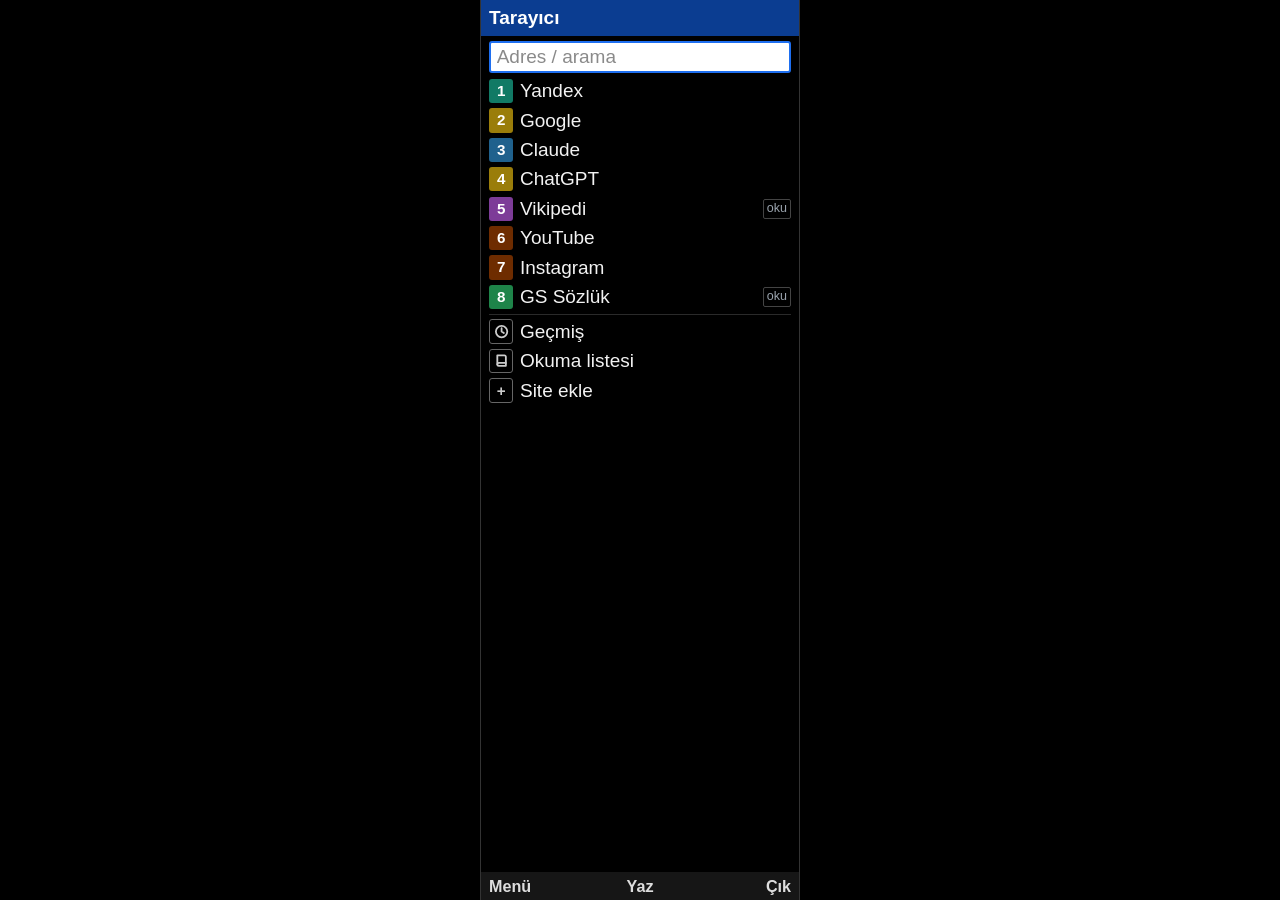
==== commit e7136e9a: "Tarayıcı v2.6: 120x160 uyumu, Çeviri, tek işlevli widget modu" ====
--- a/index.html
+++ b/index.html
@@ -33,9 +33,9 @@
   font-weight:700; display:flex; align-items:center; padding:0 var(--m)}
 #hw{flex:1; overflow:hidden; white-space:nowrap}
 #ht{display:inline-block; white-space:nowrap}
-header.mq #ht{animation:mq 7s linear infinite}
+header.mq #ht{animation:mq 8s linear infinite}
 header.msg{background:#1e7a45}
-@keyframes mq{0%,15%{transform:translateX(0)} 100%{transform:translateX(-105%)}}
+@keyframes mq{0%,18%{transform:translateX(0)} 82%,100%{transform:translateX(var(--mq,-50%))}}
 
 /* İçerik */
 main{flex:1 1 auto; overflow-y:auto; overflow-x:hidden; padding:2px 0 4px}
@@ -67,6 +67,12 @@
 .txt:focus{background:#1a2a44}
 .txt b{color:#fff}
 .empty,.note{padding:.5em var(--m); color:var(--dim)}
+.cf{padding:3px var(--m)}
+#ct{display:block; width:100%; height:1.7em; font:inherit; color:var(--fg);
+  background:#1a1a1a; border:1px solid #555; border-radius:3px; padding:0 .3em; outline:none}
+#ct::placeholder{color:#8a8a8a}
+#ct:focus{background:#fff; color:#000; border:2px solid var(--acc)}
+.rd.cv{font-size:1.05em; color:#fff; padding-top:4px}
 
 /* Okuyucu */
 .rd,.rh{padding:1px var(--m) 3px; outline:none; overflow-wrap:anywhere; line-height:1.3}
@@ -111,7 +117,7 @@
 <header id="hd"><div id="hw"><span id="ht">Tarayıcı</span></div></header>
 <main id="mn">
   <form id="fm" autocomplete="off" novalidate>
-    <input id="q" type="text" placeholder="Adres veya arama" aria-label="Adres veya arama"
+    <input id="q" type="text" placeholder="Adres / arama" aria-label="Adres veya arama"
       autocomplete="off" autocapitalize="off" spellcheck="false" enterkeyhint="go"
       data-c="Yaz">
   </form>
@@ -128,7 +134,7 @@
   'use strict';
 
   /* ---------- Ayarlar ---------- */
-  var VERSION = '2.0';
+  var VERSION = '2.6';
   var ENG = {
     yandex: { n: 'Yandex', q: 'https://yandex.com.tr/search/touch/?text=' },
     google: { n: 'Google', q: 'https://www.google.com/search?q=' },
@@ -151,7 +157,7 @@
     { n: 'GS Sözlük', u: 'https://rerererarara.net/', r: 1 }
   ];
   var TITLES = { home: 'Tarayıcı', hist: 'Geçmiş', eng: 'Arama motoru', help: 'Yardım',
-                 read: 'Okuyucu', srch: 'Arama', saved: 'Okuma listesi' };
+                 read: 'Okuyucu', srch: 'Arama', saved: 'Okuma listesi', ceviri: 'Çeviri' };
   var PAL = ['#c0392b', '#d35400', '#9a7d0a', '#1e8449', '#117a65', '#2471a3',
              '#7d3c98', '#a93226', '#1f618d', '#6e2c00'];
   var HIST_MAX = 40, SAVED_MAX = 60, MAX_BLOCKS = 1500, MAX_CHARS = 150000;
@@ -299,7 +305,8 @@
     if (url.charAt(0) === '<' && url.charAt(url.length - 1) === '>') url = url.slice(1, -1);
     return { text: s.slice(i + 1, j), url: url, end: k + 1 };
   }
-  function inlineParse(s, base) {
+  function stripHash(u) { return String(u || '').split('#')[0]; }
+  function inlineParse(s, base, page) {
     var segs = [], links = [], buf = '', i = 0;
     function flush() { if (buf) { segs.push({ t: 'x', s: plainTxt(buf) }); buf = ''; } }
     while (i < s.length) {
@@ -316,6 +323,7 @@
         if (m) {
           var txt = inlineParse(m.text, base).segs.map(function (x) { return x.s; }).join('').replace(/\s+/g, ' ').trim();
           var u = resolveUrl(m.url, base);
+          if (u && page && stripHash(u) === page) u = null;
           if (u && txt) { flush(); segs.push({ t: 'a', s: txt, u: u }); links.push({ s: txt, u: u }); }
           else if (txt) buf += txt;
           i = m.end; continue;
@@ -326,20 +334,24 @@
     flush();
     return { segs: segs, links: links };
   }
+  // Okuyucu servisi paragrafları satır kaydırmadan verir; her satır ayrı bir blok olur.
+  var H_RE = /^(#{1,6})\s+(.*?)\s*#*\s*$/, LI_RE = /^([*+-]|\d{1,3}[.)])\s+(.*)$/;
   function mdBlocks(md, base) {
-    var lines = String(md).replace(/\r/g, '').split('\n'), out = [], para = [], i = 0, m;
+    var lines = String(md).replace(/\r/g, '').split('\n'), out = [], i = 0, m, hm;
+    var page = base ? stripHash(base) : '';
     function add(kind, text, lv) {
-      var r = inlineParse(text, base);
+      // Satır içine gömülü liste işaretleri ("a*   b") ayraç olur.
+      text = text.replace(/(\S)\*\s{3,}(?=\S)/g, '$1 · ');
+      var r = inlineParse(text, base, page);
       r.segs.forEach(function (x) { x.s = kind === 'code' ? x.s : x.s.replace(/\s+/g, ' '); });
       var plain = r.segs.map(function (x) { return x.s; }).join('').replace(/\s+/g, ' ').trim();
       if (!plain) return;
+      if (!r.links.length && !/[\p{L}\p{N}]/u.test(plain)) return;
       out.push({ k: kind, lv: lv || 0, segs: r.segs, links: r.links, plain: plain });
     }
-    function flushPara() { if (para.length) { add('p', para.join(' ')); para = []; } }
     while (i < lines.length && out.length < MAX_BLOCKS) {
       var t = lines[i].trim();
       if (/^```/.test(t)) {
-        flushPara();
         var code = []; i++;
         while (i < lines.length && !/^```/.test(lines[i].trim())) { code.push(lines[i]); i++; }
         i++;
@@ -347,29 +359,31 @@
         if (ct.trim()) out.push({ k: 'code', lv: 0, segs: [{ t: 'x', s: ct }], links: [], plain: ct });
         continue;
       }
-      if (!t) { flushPara(); i++; continue; }
-      if ((m = /^(#{1,6})\s+(.*?)\s*#*\s*$/.exec(t))) { flushPara(); add('h', m[2], m[1].length); i++; continue; }
+      if (!t) { i++; continue; }
+      if ((m = H_RE.exec(t))) { add('h', m[2], m[1].length); i++; continue; }
       var nx = i + 1 < lines.length ? lines[i + 1].trim() : '';
-      if (!para.length && /^=+$/.test(nx) && !/^[*+-]\s/.test(t)) { add('h', t, 1); i += 2; continue; }
-      if (!para.length && /^-{2,}$/.test(nx) && !/^[*+-]\s/.test(t) && !/^\|/.test(t)) { add('h', t, 2); i += 2; continue; }
-      if (/^([-*_])(\s*\1){2,}$/.test(t)) { flushPara(); i++; continue; }
-      if ((m = /^([*+-]|\d{1,3}[.)])\s+(.*)$/.exec(t))) { flushPara(); add('li', m[2]); i++; continue; }
+      if (/^=+$/.test(nx) && !LI_RE.test(t)) { add('h', t, 1); i += 2; continue; }
+      if (/^-{2,}$/.test(nx) && !LI_RE.test(t) && !/^\|/.test(t)) { add('h', t, 2); i += 2; continue; }
+      if (/^([-*_])(\s*\1){2,}$/.test(t)) { i++; continue; }
+      if ((m = LI_RE.exec(t))) {
+        var body = m[2].replace(/^\[(?:↑|\^)\]\([^)]*\)\s*/, '');
+        if ((hm = H_RE.exec(body))) add('h', hm[2], hm[1].length);
+        else add('li', body);
+        i++; continue;
+      }
       if ((m = /^>\s?(.*)$/.exec(t))) {
-        flushPara();
         var qq = [m[1]]; i++;
         while (i < lines.length && (m = /^>\s?(.*)$/.exec(lines[i].trim()))) { qq.push(m[1]); i++; }
         add('q', qq.join(' ')); continue;
       }
       if (/^\|.*\|$/.test(t)) {
-        flushPara();
         if (!/^\|[\s:|-]+\|$/.test(t)) {
           add('tr', t.replace(/^\||\|$/g, '').split('|').map(function (x) { return x.trim(); }).filter(Boolean).join(' · '));
         }
         i++; continue;
       }
-      para.push(t); i++;
-    }
-    flushPara();
+      add('p', t); i++;
+    }
     return out;
   }
   function norm(s) { return s.toLowerCase().replace(/[\s ·•|›»\-–—:*#.,;!?()\[\]"'\/]+/g, ''); }
@@ -448,9 +462,12 @@
 
   /* ---------- Ekran durumu (history ile; sağ tuş = geri) ---------- */
   var base = location.pathname + location.search;
+  // ?solo=1: tek işlevli widget (ör. Çeviri, Ekşi okuyucu); altında Tarayıcı ana ekranı yok.
+  var SOLO = /[?&]solo=1(&|$)/.test(location.search);
+  var lastKeyTs = 0;
   function urlOf(st) {
     if (!st || st.v === 'home') return base;
-    if (st.v === 'read') return base + '#read:' + encodeURIComponent(st.u || '');
+    if (st.v === 'read') return base + '#read:' + encodeURIComponent(st.u || '') + (st.s ? ':' + encodeURIComponent(st.s) : '');
     if (st.v === 'srch') return base + '#srch:' + encodeURIComponent(st.q || '');
     return base + '#' + st.v;
   }
@@ -504,6 +521,11 @@
   function goHome() {
     var d = cur().d || 0;
     if (d > 0) history.go(-d);
+  }
+  function pushHome(it) {
+    var d = cur().d || 0;
+    if (!SOLO) it.push(['Ana ekran', goHome]);
+    else if (d > 1) it.push(['İlk sayfa', goHome]);
   }
   window.addEventListener('popstate', function () {
     render();
@@ -610,9 +632,10 @@
         '<b>Okuyucu:</b> ok tuşlarıyla paragraf paragraf ilerlersin. Mavi altı çizili yazı bağlantıdır: paragrafın üstünde OK (ya da 5) bağlantıları listeler. 2 ve 8 sayfa sayfa kaydırır.',
         '<b>Okuyucu menüsü:</b> Tam sayfayı aç, Okuma listesine kaydet, Sayfadaki bağlantılar, Başa dön, Yenile, Ana ekran.',
         '<b>1–9:</b> listedeki siteyi açar. “oku” etiketli siteler okuyucuda açılır; bunu sitenin menüsünden değiştirebilirsin. <b>0:</b> adres çubuğu.',
+        '<b>Çeviri:</b> Menü › Çeviri. Yazıyı gir ve onayla, çeviri hemen gelir. Dili yön satırından değiştirirsin.',
         '<b>Sol tuş:</b> Menü. <b>Sağ tuş:</b> Geri.',
-        'Okuyucu sayfaları Jina Reader servisi üzerinden getirir; bu servis açtığın adresleri görür. Giriş gerektiren sayfalar (Gmail, Instagram) okuyucuda açılmaz, onları tam site olarak aç.',
-        'Arama motoru: <b>' + ENG[prefs.eng].n + '</b>. Tarayıcı v' + VERSION
+        'Okuyucu sayfaları Jina Reader servisi üzerinden getirir; bu servis açtığın adresleri görür. Çeviriler MyMemory servisinden gelir; çevirdiğin yazıyı o görür. Giriş gerektiren sayfalar (Gmail, Instagram) okuyucuda açılmaz, onları tam site olarak aç.',
+        'Arama motoru: <b>' + ENG[prefs.eng].n + '</b>. Tarayıcı v' + VERSION + ' · ekran ' + innerWidth + '×' + innerHeight
       ].forEach(function (h) {
         var p = mk('p', 'txt');
         p.innerHTML = h;
@@ -624,6 +647,8 @@
       buildRead(s.u);
     } else if (v === 'srch') {
       buildSrch(s.q);
+    } else if (v === 'ceviri') {
+      buildCev();
     }
   }
 
@@ -678,11 +703,15 @@
     });
   }
   function renderBlock(b, out) {
-    var isList = b.k === 'p' || b.k === 'li' || b.k === 'h';
+    var isList = b.k === 'p' || b.k === 'li' || b.k === 'h' || b.k === 'tr';
     if (isList && b.links.length) {
       var lt = norm(b.links.map(function (l) { return l.s; }).join(''));
       if (lt && lt === norm(b.plain)) {
-        b.links.slice(0, 30).forEach(function (l) { out.push(linkBtn(l.s, l.u, b.k === 'h')); });
+        b.links.slice(0, 30).forEach(function (l) {
+          var lb = linkBtn(l.s, l.u, b.k === 'h');
+          lb._k = b.k; lb._lv = b.lv; lb._len = l.s.length;
+          out.push(lb);
+        });
         return;
       }
     }
@@ -698,17 +727,44 @@
     el._k = b.k; el._lv = b.lv; el._len = b.plain.length;
     out.push(el);
   }
+  // Widget adresindeki işaret (#read:URL:başlık) varsa okumaya o başlıktan başla.
+  function markStart(els, m) {
+    var nm = m ? norm(m) : '', i;
+    if (!nm) return -1;
+    for (i = 0; i < els.length; i++) if (els[i]._k === 'h' && norm(els[i].textContent || '').indexOf(nm) === 0) return i;
+    for (i = 0; i < els.length; i++) if (norm(els[i].textContent || '') === nm) return i;
+    return -1;
+  }
+  function pickStart(els, title) {
+    var tn = norm(title || ''), best = -1, bestLen = 0, firstH1 = -1, firstLong = -1, i, el;
+    for (i = 0; i < els.length; i++) {
+      el = els[i];
+      if (el._k === 'h' && el._lv <= 2) {
+        var hn = norm(el.textContent || '');
+        if (hn.length >= 8 && hn.length > bestLen && tn.indexOf(hn) >= 0) { best = i; bestLen = hn.length; }
+        if (el._lv === 1 && firstH1 < 0) firstH1 = i;
+      }
+      if (firstLong < 0 && !el._u && (el._k === 'p' || el._k === 'q') && el._len >= 160) firstLong = i;
+    }
+    if (best >= 0) return best;
+    if (firstH1 >= 0 && (firstLong < 0 || firstH1 < firstLong)) return firstH1;
+    if (firstLong >= 0) {
+      // Kısa bir giriş paragrafı (spot) uzun paragrafın hemen üstündeyse oradan başla.
+      var st = firstLong;
+      while (st > 0 && firstLong - st < 3 && !els[st - 1]._u && els[st - 1]._k === 'p' && els[st - 1]._len >= 60) st--;
+      for (i = st - 1; i >= Math.max(0, st - 2); i--) if (els[i]._k === 'h') return i;
+      return st;
+    }
+    return 0;
+  }
   function fillRead(u, val) {
     clearInterval(loadTimer);
     ls.innerHTML = '';
     pageTitle = val.t || hostOf(u);
     var blocks = mdBlocks(val.c, val.b || u), els = [];
     blocks.forEach(function (b) { renderBlock(b, els); });
-    readStart = 0;
-    for (var i = 0; i < els.length; i++) {
-      var el = els[i];
-      if ((el._k === 'h' && el._lv <= 3) || ((el._k === 'p' || el._k === 'q') && el._len >= 140)) { readStart = i; break; }
-    }
+    var ms = markStart(els, cur().s);
+    readStart = ms >= 0 ? ms : pickStart(els, val.t);
     var frag = document.createDocumentFragment();
     if (!els.length) frag.appendChild(mk('p', 'note', 'Bu sayfada okunacak metin bulunamadı.'));
     els.forEach(function (el) { frag.appendChild(el); });
@@ -767,7 +823,7 @@
   }
 
   function hasMenu(v) {
-    return v === 'home' || v === 'read' || v === 'srch' ||
+    return v === 'home' || v === 'read' || v === 'srch' || v === 'ceviri' ||
       (v === 'hist' && hist.length > 0) || (v === 'saved' && saved.length > 0);
   }
 
@@ -780,7 +836,7 @@
   }
 
   /* ---------- Odak ve tuşlar ---------- */
-  function pageEls() { return [].slice.call(ls.querySelectorAll('[data-f]')); }
+  function pageEls() { return [].slice.call(ls.querySelectorAll('[data-f]:not([hidden])')); }
   function focusables() {
     if (cur().m) return [].slice.call(menu.querySelectorAll('button'));
     var a = [];
@@ -907,8 +963,12 @@
     if (ht.textContent === t) return;
     ht.textContent = t;
     hd.classList.remove('mq');
-    if (ht.scrollWidth > hw.clientWidth) {
-      ht.style.animationDuration = Math.max(6, Math.min(40, t.length * 0.16)) + 's';
+    var over = ht.scrollWidth - hw.clientWidth;
+    if (over > 0) {
+      ht.style.setProperty('--mq', -(over + 2) + 'px');
+      // ~20 px/sn kaydırma; baştaki ve sondaki beklemeler dahil.
+      ht.style.animationDuration = Math.max(4, Math.min(40, over / 20 / 0.64)).toFixed(1) + 's';
+      void ht.offsetWidth;
       hd.classList.add('mq');
     }
   }
@@ -925,7 +985,8 @@
     }
     skl.textContent = s.m ? 'Kapat' : (hasMenu(s.v) ? 'Menü' : '');
     skc.textContent = (f && f.dataset && f.dataset.c) || '';
-    skr.textContent = (s.m || s.v !== 'home') ? 'Geri' : 'Çık';
+    var atRoot = !s.m && (s.v === 'home' || (SOLO && !(s.d > 0)));
+    skr.textContent = atRoot ? 'Çık' : 'Geri';
   }
   document.addEventListener('focusin', onFocus);
 
@@ -941,8 +1002,10 @@
   }
 
   window.addEventListener('keydown', function (e) {
+    var tg = e.target;
+    if (tg && (tg.tagName === 'INPUT' || tg.tagName === 'TEXTAREA')) lastKeyTs = Date.now();
     if (going) { e.preventDefault(); return; }
-    var k = e.key, s = cur(), f = document.activeElement, inQ = f === q;
+    var k = e.key, s = cur(), f = document.activeElement, inQ = !!f && f.tagName === 'INPUT';
     if (k === 'Escape' || k === 'SoftLeft' || k === 'F1' || k === 'ContextMenu') {
       e.preventDefault();
       if (s.m) closeMenu(); else openMenu();
@@ -951,7 +1014,7 @@
     if (k === 'ArrowDown' || k === 'ArrowUp') {
       e.preventDefault();
       var d = k === 'ArrowDown' ? 1 : -1;
-      if (s.v === 'read' && !s.m) readMove(d); else move(d);
+      if ((s.v === 'read' || s.v === 'ceviri') && !s.m) readMove(d); else move(d);
       return;
     }
     if (inQ) return;
@@ -982,7 +1045,9 @@
     b.dataset.c = c;
     b.dataset.h = h;
   }
+  var qLen = 0;
   function updGo() {
+    qLen = q.value.length;
     var t = cur().v === 'home' ? parse(q.value) : null;
     if (!t) { goB.hidden = goB2.hidden = true; return; }
     goB.hidden = false;
@@ -1009,7 +1074,7 @@
   function setAdd(on) {
     addMode = on;
     fm.classList.toggle('add', on);
-    q.placeholder = on ? 'Eklenecek adres' : 'Adres veya arama';
+    q.placeholder = on ? 'Eklenecek adres' : 'Adres / arama';
     updGo();
     onFocus();
   }
@@ -1044,13 +1109,25 @@
       return;
     }
     var inApp = t.q && ((prefs.sr !== 'site') !== !!alt);
+    // Dönüşte odak adres çubuğunda olsun (Ara/Git satırları o zaman görünmez).
+    fmem.home = 0; ssave('f', fmem);
     if (t.q) {
       if (inApp) { clearQ(); openSearch(t.q); }
       else go(t);
     } else if (alt) { clearQ(); openReader(t.u); }
     else go(t);
   }
-  q.addEventListener('input', function () { if (!q.value) pre = ''; updGo(); });
+  // Telefonun yazı ekranı metni tek seferde teslim eder: o zaman odağı "Ara/Git" satırına
+  // taşı, kullanıcı tek OK ile devam etsin. Harf harf yazarken (bilgisayar klavyesi) taşıma.
+  q.addEventListener('input', function () {
+    var ime = Date.now() - lastKeyTs > 400;
+    var jump = !!q.value && (ime || q.value.length - qLen > 1);
+    if (!q.value) pre = '';
+    updGo();
+    if (jump) setTimeout(function () {
+      if (document.activeElement === q && !goB.hidden && cur().v === 'home' && !going) focusEl(goB);
+    }, 60);
+  });
   // Klavye/IME onayında git; odak başka yere geçtiği için oluşan change'de gitme.
   q.addEventListener('change', function () {
     updGo();
@@ -1192,6 +1269,183 @@
       L.forEach(function (l) { if (!seen[l.u]) { seen[l.u] = 1; out.push(l); } });
     });
     return out;
+  }
+
+  /* ---------- Çeviri (MyMemory, anahtarsız) ---------- */
+  var LANGS = { en: 'İngilizce', tr: 'Türkçe', de: 'Almanca', fr: 'Fransızca', ru: 'Rusça',
+                ar: 'Arapça', es: 'İspanyolca', it: 'İtalyanca' };
+  var PAIRS = ['en|tr', 'tr|en', 'de|tr', 'tr|de', 'fr|tr', 'tr|fr', 'ru|tr', 'tr|ru',
+               'ar|tr', 'tr|ar', 'es|tr', 'tr|es', 'it|tr', 'tr|it'];
+  if (PAIRS.indexOf(prefs.lp) < 0) prefs.lp = 'en|tr';
+  var trHist = load('tr', []);
+  trHist = Array.isArray(trHist) ? trHist.filter(function (x) {
+    return !!x && typeof x.s === 'string' && typeof x.t === 'string' && PAIRS.indexOf(x.p) >= 0;
+  }).slice(0, 20) : [];
+  var trCur = null, trSeq = 0, trBusy = false;
+  var LSHORT = { en: 'İng', tr: 'Tür', de: 'Alm', fr: 'Fra', ru: 'Rus', ar: 'Arap', es: 'İsp', it: 'İta' };
+  function pairName(p) { var a = p.split('|'); return LANGS[a[0]] + ' → ' + LANGS[a[1]]; }
+  function pairShort(p) { var a = p.split('|'); return LSHORT[a[0]] + ' → ' + LSHORT[a[1]]; }
+  function fetchTr(text, p) {
+    return new Promise(function (resolve, reject) {
+      var ctl = typeof AbortController === 'function' ? new AbortController() : null;
+      var to = setTimeout(function () { if (ctl) ctl.abort(); reject({ k: 'timeout' }); }, 20000);
+      fetch('https://api.mymemory.translated.net/get?q=' + encodeURIComponent(text) +
+            '&langpair=' + encodeURIComponent(p), { signal: ctl ? ctl.signal : undefined })
+        .then(function (r) { return r.json(); })
+        .then(function (j) {
+          clearTimeout(to);
+          var d = j && j.responseData, t = d && d.translatedText ? String(d.translatedText) : '';
+          var st = +(j && j.responseStatus);
+          if ((j && j.quotaFinished) || st === 429 || /MYMEMORY WARNING/i.test(t)) reject({ k: 'quota' });
+          else if (!t || (st && st !== 200)) reject({ k: 'fail' });
+          else resolve(ents(t).replace(/\s+/g, ' ').trim());
+        })
+        .catch(function (e) {
+          clearTimeout(to);
+          reject(e && e.k ? e : { k: (e && e.name === 'AbortError') ? 'timeout' : 'net' });
+        });
+    });
+  }
+  function trErr(e) {
+    switch (e && e.k) {
+      case 'quota': return 'Bugünlük ücretsiz çeviri sınırı doldu. Yarın tekrar dene.';
+      case 'timeout': return 'Çeviri zamanında gelmedi. Tekrar dene.';
+      case 'net': return 'Bağlantı kurulamadı.';
+      default: return 'Çeviri yapılamadı.';
+    }
+  }
+  function buildCev() {
+    pageTitle = 'Çeviri';
+    var f = mk('form', 'cf');
+    f.setAttribute('autocomplete', 'off');
+    f.setAttribute('novalidate', '');
+    var inp = document.createElement('input');
+    inp.id = 'ct';
+    inp.type = 'text';
+    inp.maxLength = 450;
+    inp.placeholder = 'Yazı gir';
+    inp.setAttribute('autocapitalize', 'off');
+    inp.setAttribute('spellcheck', 'false');
+    inp.setAttribute('enterkeyhint', 'go');
+    inp.setAttribute('data-f', '');
+    inp.dataset.c = 'Yaz';
+    inp.dataset.h = 'Çevrilecek yazı';
+    if (trCur) inp.value = trCur.s;
+    f.appendChild(inp);
+    ls.appendChild(f);
+    var dir = actRow('⇄', pairShort(prefs.lp), function () { cyclePair(1); }, 'Değiştir');
+    dir.id = 'cdir';
+    dir.dataset.h = 'Yön: ' + pairName(prefs.lp);
+    ls.appendChild(dir);
+    var go = actRow('→', 'Çevir', doTranslate, 'Çevir');
+    go.id = 'cgo';
+    go.classList.add('go');
+    ls.appendChild(go);
+    var out = mk('div');
+    out.id = 'cout';
+    ls.appendChild(out);
+    var hl = mk('div');
+    hl.id = 'chist';
+    ls.appendChild(hl);
+    f.addEventListener('submit', function (e) { e.preventDefault(); doTranslate(); });
+    inp.addEventListener('input', function () {
+      var ime = Date.now() - lastKeyTs > 400;
+      updCev();
+      if (ime && inp.value.trim()) doTranslate();
+    });
+    fillCevOut();
+    fillCevHist();
+    updCev();
+  }
+  function updCev() {
+    var i = $('ct'), g = $('cgo');
+    if (i && g) g.hidden = !i.value.trim();
+  }
+  function fillCevOut(state, msg) {
+    var out = $('cout');
+    if (!out) return;
+    out.innerHTML = '';
+    if (state === 'load') { out.appendChild(mk('p', 'note', 'Çevriliyor…')); return; }
+    if (state === 'err') { out.appendChild(mk('p', 'note', msg)); return; }
+    if (!trCur) return;
+    var r = mk('div', 'rd cv', trCur.t);
+    r.tabIndex = -1;
+    r.setAttribute('data-f', '');
+    r.dataset.c = '';
+    r.dataset.h = pairName(trCur.p);
+    out.appendChild(r);
+  }
+  function fillCevHist() {
+    var h = $('chist');
+    if (!h) return;
+    h.innerHTML = '';
+    if (!trHist.length) return;
+    h.appendChild(mk('div', 'sep'));
+    trHist.forEach(function (x) {
+      var b = mk('button', 'row');
+      b.type = 'button';
+      b.setAttribute('data-f', '');
+      b.appendChild(mk('span', 't', x.s + ' → ' + x.t));
+      b.dataset.c = 'Göster';
+      b.dataset.h = x.p.replace('|', '→').toUpperCase() + ': ' + x.s;
+      b.addEventListener('click', function (e) {
+        e.preventDefault();
+        trCur = x;
+        if (prefs.lp !== x.p) { prefs.lp = x.p; save('prefs', prefs); setDirRow(); }
+        var i = $('ct');
+        if (i) { i.value = x.s; updCev(); }
+        fillCevOut();
+        var r = ls.querySelector('.rd.cv');
+        if (r) focusEl(r);
+      });
+      h.appendChild(b);
+    });
+  }
+  function setDirRow() {
+    var d = $('cdir');
+    if (d) { d.lastChild.textContent = pairShort(prefs.lp); d.dataset.h = 'Yön: ' + pairName(prefs.lp); }
+  }
+  function cyclePair(n) {
+    var i = PAIRS.indexOf(prefs.lp);
+    prefs.lp = PAIRS[(i + (n || 1) + PAIRS.length) % PAIRS.length];
+    save('prefs', prefs);
+    setDirRow();
+    onFocus();
+  }
+  function swapPair() {
+    var a = prefs.lp.split('|'), np = a[1] + '|' + a[0];
+    if (PAIRS.indexOf(np) < 0) return;
+    prefs.lp = np;
+    save('prefs', prefs);
+    setDirRow();
+    onFocus();
+    toast(pairName(np));
+  }
+  function doTranslate() {
+    var inp = $('ct');
+    if (!inp || trBusy) return;
+    var text = inp.value.replace(/\s+/g, ' ').trim().slice(0, 450);
+    if (!text) { focusEl(inp); return; }
+    var p = prefs.lp, my = ++trSeq;
+    trBusy = true;
+    fillCevOut('load');
+    fetchTr(text, p).then(function (t) {
+      trBusy = false;
+      if (my !== trSeq || cur().v !== 'ceviri') return;
+      trCur = { s: text, t: t, p: p };
+      trHist = trHist.filter(function (x) { return !(x.s === text && x.p === p); });
+      trHist.unshift(trCur);
+      if (trHist.length > 20) trHist.length = 20;
+      save('tr', trHist);
+      fillCevOut();
+      fillCevHist();
+      var r = ls.querySelector('.rd.cv');
+      if (r && !cur().m) focusEl(r);
+    }, function (e) {
+      trBusy = false;
+      if (my !== trSeq || cur().v !== 'ceviri') return;
+      fillCevOut('err', trErr(e));
+    });
   }
 
   /* ---------- Menü ---------- */
@@ -1233,6 +1487,7 @@
         }]);
       }
       it.push(['Okuma listesi', function () { toView('saved'); }]);
+      it.push(['Çeviri', function () { toView('ceviri'); }]);
       it.push(['Geçmiş', function () { toView('hist'); }]);
       it.push(['Arama sonuçları: ' + (prefs.sr === 'site' ? 'Arama motorunda' : 'Uygulamada'), function () {
         closeMenu(function () {
@@ -1335,8 +1590,27 @@
           });
         }]);
         it.push(['Yazı boyutu: ' + (prefs.big ? 'Büyük' : 'Normal'), function () { closeMenu(toggleBig); }]);
-        it.push(['Ana ekran', goHome]);
-      }
+        pushHome(it);
+      }
+    } else if (s.v === 'ceviri') {
+      it.push(['Yön: ' + pairName(prefs.lp), function () { closeMenu(function () { cyclePair(1); }); }]);
+      it.push(['Yönü ters çevir', function () { closeMenu(swapPair); }]);
+      if (trCur) {
+        it.push(['Çeviriyi geri çevir', function () {
+          closeMenu(function () {
+            var t = trCur.t;
+            swapPair();
+            var i = $('ct');
+            if (i) { i.value = t; updCev(); doTranslate(); }
+          });
+        }]);
+      }
+      if (trHist.length) {
+        it.push(['Geçmişi temizle', function () {
+          closeMenu(function () { trHist = []; save('tr', trHist); fillCevHist(); toast('Çeviri geçmişi silindi'); });
+        }]);
+      }
+      pushHome(it);
     } else if (s.v === 'srch') {
       var rs = curResults(), ri = ds.ri != null ? +ds.ri : -1;
       if (ri >= 0 && rs[ri]) {
@@ -1354,7 +1628,7 @@
       it.push(['Yeniden ara', function () {
         closeMenu(function () { delete SC[qq]; ssave('sc', SC); delete RM['srch|' + qq]; render(true); });
       }]);
-      it.push(['Ana ekran', goHome]);
+      pushHome(it);
     }
     return it;
   }
@@ -1404,21 +1678,32 @@
   try { history.scrollRestoration = 'manual'; } catch (e) {}
   function stateFromHash() {
     var h = location.hash.slice(1), v = h, t = { m: 0 }, c = h.indexOf(':');
+    function dec(x) { try { return decodeURIComponent(x); } catch (e) { return ''; } }
     if (c > 0) {
       v = h.slice(0, c);
-      var arg = '';
-      try { arg = decodeURIComponent(h.slice(c + 1)); } catch (e) {}
-      if (v === 'read') { t.u = resolveUrl(arg); if (!t.u) v = 'home'; }
-      else if (v === 'srch') { t.q = arg.replace(/\s+/g, ' ').trim(); if (!t.q) v = 'home'; }
+      var rest = h.slice(c + 1);
+      if (v === 'read') {
+        // #read:<kodlanmış adres>[:<başlangıç başlığı>]; kodlanmamış adres de kabul.
+        var j = /^https?:/i.test(rest) ? -1 : rest.indexOf(':');
+        t.u = resolveUrl(dec(j >= 0 ? rest.slice(0, j) : rest));
+        if (j >= 0) { var mark = dec(rest.slice(j + 1)).trim(); if (mark) t.s = mark.slice(0, 80); }
+        if (!t.u) v = 'home';
+      } else if (v === 'srch') { t.q = dec(rest).replace(/\s+/g, ' ').trim(); if (!t.q) v = 'home'; }
       else v = 'home';
     } else if (v === 'read' || v === 'srch') v = 'home';
     t.v = TITLES[v] ? v : 'home';
     return t;
   }
   // Alt ekran adresiyle açıldıysa altına ana ekranı koy; böylece sağ tuş
-  // uygulamadan çıkmak yerine ana ekrana döner.
+  // uygulamadan çıkmak yerine ana ekrana döner. Tek işlevli widget'ta (solo) koyma.
   function enterFromHash() {
     var t = stateFromHash();
+    if (SOLO && t.v !== 'home') {
+      t.d = 0;
+      fmem[t.v] = 0;
+      history.replaceState(t, '', urlOf(t));
+      return;
+    }
     history.replaceState({ v: 'home', m: 0, d: 0 }, '', urlOf({ v: 'home' }));
     if (t.v !== 'home') push(t);
   }
@@ -1452,7 +1737,7 @@
     if (document.activeElement === document.body && !cur().m) restoreFocus();
   });
 
-  window.TB = { parse: parse, mdBlocks: mdBlocks, parseDDG: parseDDG, resolveUrl: resolveUrl };
+  window.TB = { parse: parse, mdBlocks: mdBlocks, parseDDG: parseDDG, resolveUrl: resolveUrl, version: VERSION };
 })();
 </script>
 </body>
